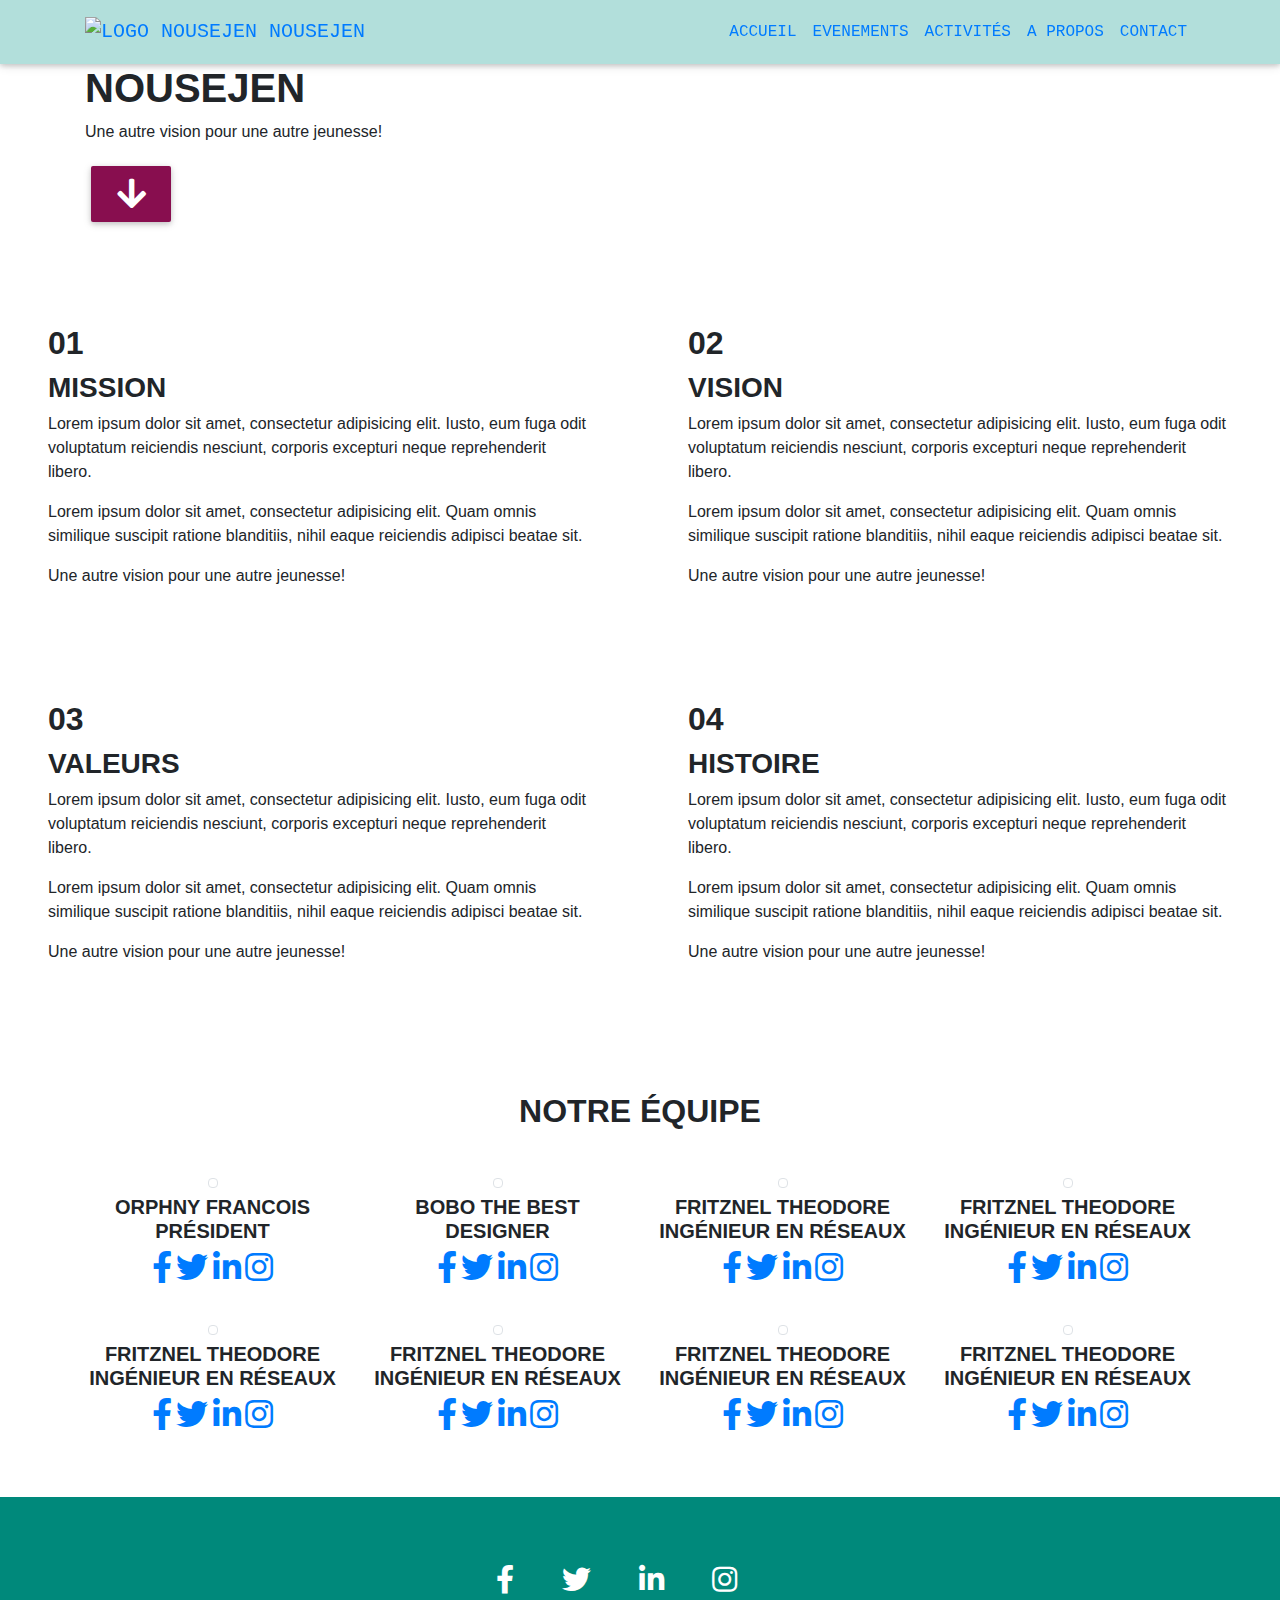
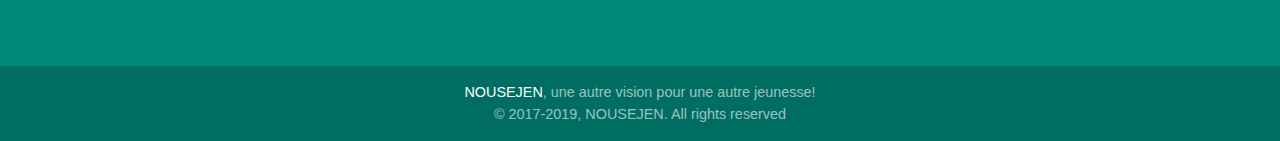
==== a-propos.html @ fae3296e "new" ====
<!DOCTYPE html>
<html lang="fr">

<head>
    <!-- Required meta tags -->
    <meta charset="utf-8">
    <meta name="description" content="">
    <meta name="author" content="Ralph Pierre Rhode EXY">
    <meta name="viewport" content="width=device-width, initial-scale=1, shrink-to-fit=no">

    <title>NOUSEJEN - A propos</title>

    <link rel="shortcut icon" href="" type="image/x-icon">
    <link rel="apple-touch-icon" href="">
    <link href="https://fonts.googleapis.com/css?family=Teko|Yanone+Kaffeesatz&display=swap" rel="stylesheet">
    <link rel="stylesheet" href="https://use.fontawesome.com/releases/v5.8.2/css/all.css" />
    <link rel="stylesheet" href="css/bootstrap.min.css">
    <link rel="stylesheet" href="css/mdb.min.css">
    <link rel="stylesheet" href="css/aos.css">
    <!-- Link to your css file -->
    <link rel="stylesheet" href="css/main.css">

</head>

<body>
    <!-- Start coding here -->

    <!--Navbar-->
    <nav class="navbar navbar-expand-md teal lighten-4 scrolling-navbar fixed-top" id="navbar" data-aos="fade-down" data-aos-duration="1000">
        <div class="container">
            <a class="navbar-brand" href="index.html">
                <img src="images/NOUSEJEN.png" alt="Logo NOUSEJEN" height="50">
                NOUSEJEN
            </a>
            <button class="navbar-toggler miMenu" type="button" data-toggle="collapse" data-target="#navbarResponsive" aria-controls="navbarResponsive" aria-expanded="false" aria-label="Toggle navigation">
                <div class="animated-icon1"><span></span><span></span><span></span></div>
            </button>
            <div class="collapse navbar-collapse" id="navbarResponsive">
                <ul class="navbar-nav ml-auto">
                    <li class="nav-item">
                        <a class="nav-link" href="index.html">Accueil</a>
                    </li>
                    <li class="nav-item">
                        <a class="nav-link" href="#">Evenements</a>
                    </li>
                    <li class="nav-item">
                        <a class="nav-link" href="activites.html">Activités</a>
                    </li>
                    <li class="nav-item active">
                        <a class="nav-link" href="a-propos.html">A propos</a>
                    </li>
                    <li class="nav-item">
                        <a class="nav-link" href="contact.html">Contact<span class="sr-only">(current)</span></a></li>
                </ul>
            </div>
        </div>
    </nav>


    <div class="container-fluid img-entrada customPadding mt-md-2 px-0" data-aos="fade-down" data-aos-duration="2000">
        <div class="titulo-entrada">
            <div class="titulo-contenido">
                <div class="container">
                    <h1 data-aos="fade-up" data-aos-duration="2500">Nousejen</h1>
                    <p data-aos="fade-up" data-aos-duration="2800">Une autre vision pour une autre jeunesse!</p>
                    <a class="btn btn-unique btn-md" href="#aPropos" data-aos="fade-up" data-aos-duration="3000">
                        <i class="fas fa-arrow-down fa-3x"></i>
                    </a>
                </div>
            </div>
        </div>
    </div>


    <div class="container-fluid specialBg pt-5" id="aPropos" data-aos="fade-up" data-aos-duration="1000">
        <div class="row ap">
            <div class="col-md-6 py-5 p-md-5" data-aos="fade-up" data-aos-duration="1000">
                <div class="myBox">
                    <div class="myContent">
                        <h2>01</h2>
                        <h3>Mission</h3>
                        <p>
                            Lorem ipsum dolor sit amet, consectetur adipisicing elit. Iusto, eum fuga odit voluptatum reiciendis nesciunt, corporis excepturi neque reprehenderit libero.
                        </p>
                        <p>
                            Lorem ipsum dolor sit amet, consectetur adipisicing elit. Quam omnis similique suscipit ratione blanditiis, nihil eaque reiciendis adipisci beatae sit.
                        </p>
                        <p class="mySlogan">Une autre vision pour une autre jeunesse!</p>
                    </div>
                </div>
            </div>
            <div class="col-md-6 py-5 p-md-5" data-aos="fade-up" data-aos-duration="2000">
                <div class="myBox">
                    <div class="myContent">
                        <h2>02</h2>
                        <h3>Vision</h3>
                        <p>
                            Lorem ipsum dolor sit amet, consectetur adipisicing elit. Iusto, eum fuga odit voluptatum reiciendis nesciunt, corporis excepturi neque reprehenderit libero.
                        </p>
                        <p>
                            Lorem ipsum dolor sit amet, consectetur adipisicing elit. Quam omnis similique suscipit ratione blanditiis, nihil eaque reiciendis adipisci beatae sit.
                        </p>
                        <p class="mySlogan">Une autre vision pour une autre jeunesse!</p>
                    </div>
                </div>
            </div>
            <div class="col-md-6 py-5 p-md-5" data-aos="fade-up" data-aos-duration="1000">
                <div class="myBox">
                    <div class="myContent">
                        <h2>03</h2>
                        <h3>Valeurs</h3>
                        <p>
                            Lorem ipsum dolor sit amet, consectetur adipisicing elit. Iusto, eum fuga odit voluptatum reiciendis nesciunt, corporis excepturi neque reprehenderit libero.
                        </p>
                        <p>
                            Lorem ipsum dolor sit amet, consectetur adipisicing elit. Quam omnis similique suscipit ratione blanditiis, nihil eaque reiciendis adipisci beatae sit.
                        </p>
                        <p class="mySlogan">Une autre vision pour une autre jeunesse!</p>
                    </div>
                </div>
            </div>
            <div class="col-md-6 py-5 p-md-5" data-aos="fade-up" data-aos-duration="2000">
                <div class="myBox">
                    <div class="myContent">
                        <h2>04</h2>
                        <h3>Histoire</h3>
                        <p>
                            Lorem ipsum dolor sit amet, consectetur adipisicing elit. Iusto, eum fuga odit voluptatum reiciendis nesciunt, corporis excepturi neque reprehenderit libero.
                        </p>
                        <p>
                            Lorem ipsum dolor sit amet, consectetur adipisicing elit. Quam omnis similique suscipit ratione blanditiis, nihil eaque reiciendis adipisci beatae sit.
                        </p>
                        <p class="mySlogan">Une autre vision pour une autre jeunesse!</p>
                    </div>
                </div>
            </div>
        </div>
    </div>

    <div class="container-fluid py-5" data-aos="fade-up" data-aos-duration="1000">
        <div class="container text-center" id="team">
            <h2 class="py-3" data-aos="fade-up" data-aos-duration="1000">Notre équipe</h2>
            <div class="row">
                <div class="col-6 col-md-3 my-3" data-aos="fade-up" data-aos-duration="1500">
                    <div class="myCard hoverable">
                        <div class="frontCard">
                            <img src="images/Kreyolololo/IMG_7874.JPG.jpeg" class="img-fluid img-thumbnail" alt="">
                        </div>
                        <div class="backCard">
                            <div class="details">
                                <h5>Orphny Francois <br><span>Président</span></h5>
                                <div class="reseauxSociaux">
                                    <a href="">
                                        <i class="fab fa-facebook-f fa-2x"> </i>
                                    </a>
                                    <a href="">
                                        <i class="fab fa-twitter fa-2x"> </i>

                                    </a>
                                    <a href="">
                                        <i class="fab fa-linkedin-in fa-2x"> </i>

                                    </a>
                                    <a href="">
                                        <i class="fab fa-instagram fa-2x"> </i>
                                    </a>
                                </div>
                            </div>
                        </div>
                    </div>
                </div>
                <div class="col-6 col-md-3 my-3" data-aos="fade-up" data-aos-duration="1500">
                    <div class="myCard hoverable">
                        <div class="frontCard">
                            <img src="images/Nousejeni/IMG_8180.JPG.jpeg" class="img-fluid img-thumbnail" alt="">
                        </div>
                        <div class="backCard">
                            <div class="details">
                                <h5>Bobo The Best <br><span>Designer</span></h5>
                                <div class="reseauxSociaux">
                                    <a href="">
                                        <i class="fab fa-facebook-f fa-2x"> </i>
                                    </a>
                                    <a href="">
                                        <i class="fab fa-twitter fa-2x"> </i>

                                    </a>
                                    <a href="">
                                        <i class="fab fa-linkedin-in fa-2x"> </i>

                                    </a>
                                    <a href="">
                                        <i class="fab fa-instagram fa-2x"> </i>
                                    </a>
                                </div>
                            </div>
                        </div>
                    </div>
                </div>
                <div class="col-6 col-md-3 my-3" data-aos="fade-up" data-aos-duration="1500">
                    <div class="myCard hoverable">
                        <div class="frontCard">
                            <img src="images/Nousejeni/IMG_8183.JPG.jpeg" class="img-fluid img-thumbnail" alt="">
                        </div>
                        <div class="backCard">
                            <div class="details">
                                <h5>Fritznel Theodore <br><span>Ingénieur en Réseaux</span></h5>
                                <div class="reseauxSociaux">
                                    <a href="">
                                        <i class="fab fa-facebook-f fa-2x"> </i>
                                    </a>
                                    <a href="">
                                        <i class="fab fa-twitter fa-2x"> </i>

                                    </a>
                                    <a href="">
                                        <i class="fab fa-linkedin-in fa-2x"> </i>

                                    </a>
                                    <a href="">
                                        <i class="fab fa-instagram fa-2x"> </i>
                                    </a>
                                </div>
                            </div>
                        </div>
                    </div>
                </div>
                <div class="col-6 col-md-3 my-3" data-aos="fade-up" data-aos-duration="1500">
                    <div class="myCard hoverable">
                        <div class="frontCard">
                            <img src="images/Nousejeni/IMG_8183.JPG.jpeg" class="img-fluid img-thumbnail" alt="">
                        </div>
                        <div class="backCard">
                            <div class="details">
                                <h5>Fritznel Theodore <br><span>Ingénieur en Réseaux</span></h5>
                                <div class="reseauxSociaux">
                                    <a href="">
                                        <i class="fab fa-facebook-f fa-2x"> </i>
                                    </a>
                                    <a href="">
                                        <i class="fab fa-twitter fa-2x"> </i>

                                    </a>
                                    <a href="">
                                        <i class="fab fa-linkedin-in fa-2x"> </i>

                                    </a>
                                    <a href="">
                                        <i class="fab fa-instagram fa-2x"> </i>
                                    </a>
                                </div>
                            </div>
                        </div>
                    </div>
                </div>
                <div class="col-6 col-md-3 my-3" data-aos="fade-up" data-aos-duration="1500">
                    <div class="myCard hoverable">
                        <div class="frontCard">
                            <img src="images/Nousejeni/IMG_8183.JPG.jpeg" class="img-fluid img-thumbnail" alt="">
                        </div>
                        <div class="backCard">
                            <div class="details">
                                <h5>Fritznel Theodore <br><span>Ingénieur en Réseaux</span></h5>
                                <div class="reseauxSociaux">
                                    <a href="">
                                        <i class="fab fa-facebook-f fa-2x"> </i>
                                    </a>
                                    <a href="">
                                        <i class="fab fa-twitter fa-2x"> </i>

                                    </a>
                                    <a href="">
                                        <i class="fab fa-linkedin-in fa-2x"> </i>

                                    </a>
                                    <a href="">
                                        <i class="fab fa-instagram fa-2x"> </i>
                                    </a>
                                </div>
                            </div>
                        </div>
                    </div>
                </div>
                <div class="col-6 col-md-3 my-3" data-aos="fade-up" data-aos-duration="1500">
                    <div class="myCard hoverable">
                        <div class="frontCard">
                            <img src="images/Nousejeni/IMG_8183.JPG.jpeg" class="img-fluid img-thumbnail" alt="">
                        </div>
                        <div class="backCard">
                            <div class="details">
                                <h5>Fritznel Theodore <br><span>Ingénieur en Réseaux</span></h5>
                                <div class="reseauxSociaux">
                                    <a href="">
                                        <i class="fab fa-facebook-f fa-2x"> </i>
                                    </a>
                                    <a href="">
                                        <i class="fab fa-twitter fa-2x"> </i>

                                    </a>
                                    <a href="">
                                        <i class="fab fa-linkedin-in fa-2x"> </i>

                                    </a>
                                    <a href="">
                                        <i class="fab fa-instagram fa-2x"> </i>
                                    </a>
                                </div>
                            </div>
                        </div>
                    </div>
                </div>
                <div class="col-6 col-md-3 my-3" data-aos="fade-up" data-aos-duration="1500">
                    <div class="myCard hoverable">
                        <div class="frontCard">
                            <img src="images/Nousejeni/IMG_8183.JPG.jpeg" class="img-fluid img-thumbnail" alt="">
                        </div>
                        <div class="backCard">
                            <div class="details">
                                <h5>Fritznel Theodore <br><span>Ingénieur en Réseaux</span></h5>
                                <div class="reseauxSociaux">
                                    <a href="">
                                        <i class="fab fa-facebook-f fa-2x"> </i>
                                    </a>
                                    <a href="">
                                        <i class="fab fa-twitter fa-2x"> </i>

                                    </a>
                                    <a href="">
                                        <i class="fab fa-linkedin-in fa-2x"> </i>

                                    </a>
                                    <a href="">
                                        <i class="fab fa-instagram fa-2x"> </i>
                                    </a>
                                </div>
                            </div>
                        </div>
                    </div>
                </div>
                <div class="col-6 col-md-3 my-3" data-aos="fade-up" data-aos-duration="1500">
                    <div class="myCard hoverable">
                        <div class="frontCard">
                            <img src="images/Nousejeni/IMG_8183.JPG.jpeg" class="img-fluid img-thumbnail" alt="">
                        </div>
                        <div class="backCard">
                            <div class="details">
                                <h5>Fritznel Theodore <br><span>Ingénieur en Réseaux</span></h5>
                                <div class="reseauxSociaux">
                                    <a href="">
                                        <i class="fab fa-facebook-f fa-2x"> </i>
                                    </a>
                                    <a href="">
                                        <i class="fab fa-twitter fa-2x"> </i>

                                    </a>
                                    <a href="">
                                        <i class="fab fa-linkedin-in fa-2x"> </i>

                                    </a>
                                    <a href="">
                                        <i class="fab fa-instagram fa-2x"> </i>
                                    </a>
                                </div>
                            </div>
                        </div>
                    </div>
                </div>
            </div>
        </div>
    </div>

    <!-- Footer -->
    <footer class="page-footer font-small teal darken-1" data-aos="fade-up" data-aos-duration="1000">

        <!-- Footer Elements -->
        <div class="container">

            <!-- Grid row-->
            <div class="row">

                <!-- Grid column -->
                <div class="col-md-12 py-5">
                    <div class="mb-5 flex-center">

                        <!-- Facebook -->
                        <a class="fb-ic" target="_blank" href="https://www.facebook.com/Nousejen-1833956213572851/">
                            <i class="fab fa-facebook-f fa-lg mr-md-5 mr-3 fa-2x"> </i>
                        </a>
                        <!-- Twitter -->
                        <a class="tw-ic" href="">
                            <i class="fab fa-twitter fa-lg mr-md-5 mr-3 fa-2x"> </i>
                        </a>
                        <!--Linkedin -->
                        <a class="li-ic" href="">
                            <i class="fab fa-linkedin-in fa-lg mr-md-5 mr-3 fa-2x"> </i>
                        </a>
                        <!--Instagram-->
                        <a class="ins-ic" target="_blank" href="https://instagram.com/nousejen_haiti?igshid=i5o4znb25lpi">
                            <i class="fab fa-instagram fa-lg mr-md-5 mr-3 fa-2x"> </i>
                        </a>
                    </div>
                </div>
                <!-- Grid column -->

            </div>
            <!-- Grid row-->

        </div>
        <!-- Footer Elements -->

        <!-- Copyright -->
        <div class="footer-copyright text-center py-3">
            <span class="text-white"><a href="a-propos.html">NOUSEJEN</a></span>, une autre vision pour une autre jeunesse!
            <br>© 2017-2019, NOUSEJEN. All rights reserved
        </div>
        <!-- Copyright -->

    </footer>
    <!-- Footer -->



    <!-- do not forget download jquery (http://jquery.com/download/)-->
    <script src="js/jquery-3.4.1.min.js"></script>
    <script src="js/popper.min.js"></script>
    <script src="js/bootstrap.min.js"></script>
    <script src="js/mdb.min.js"></script>
    <script src="js/aos.js"></script>
    <script src="js/main.js"></script>
    <script>
        // Animations init
        AOS.init();
    </script>
</body></html>
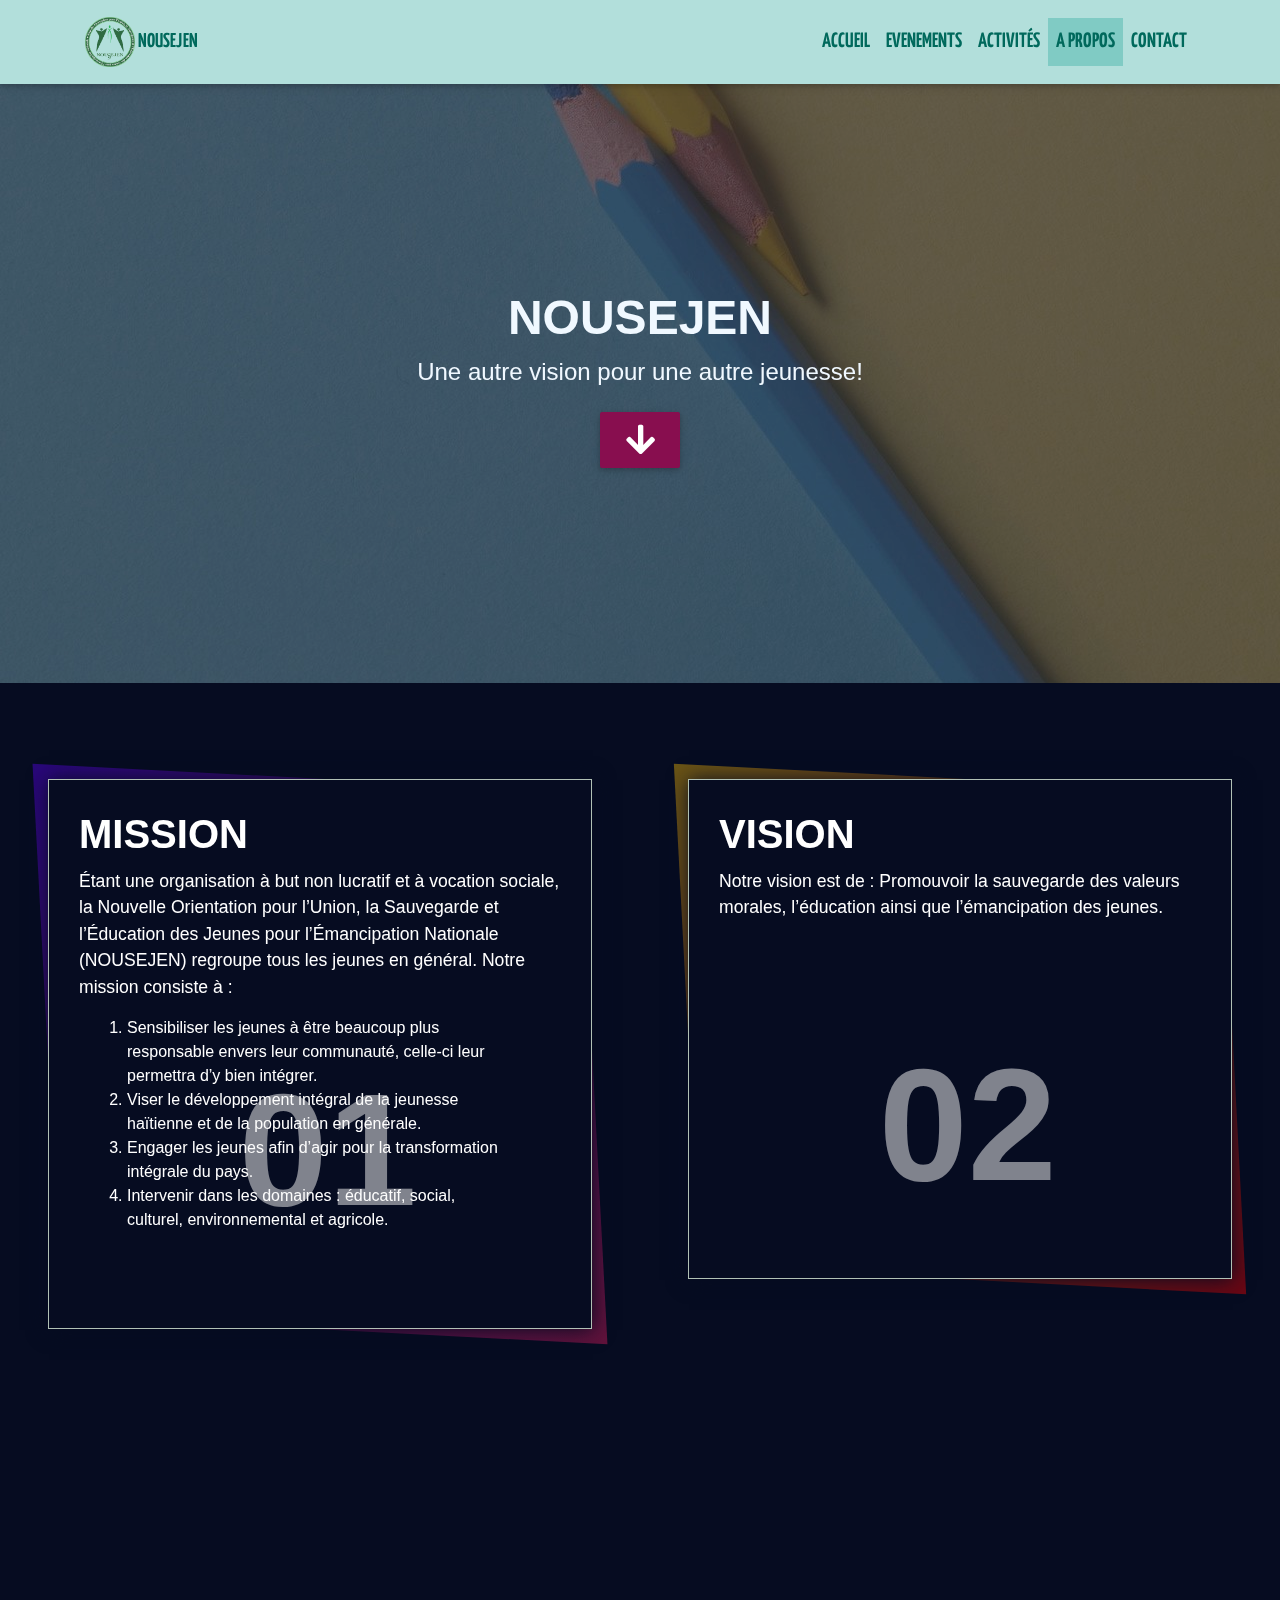
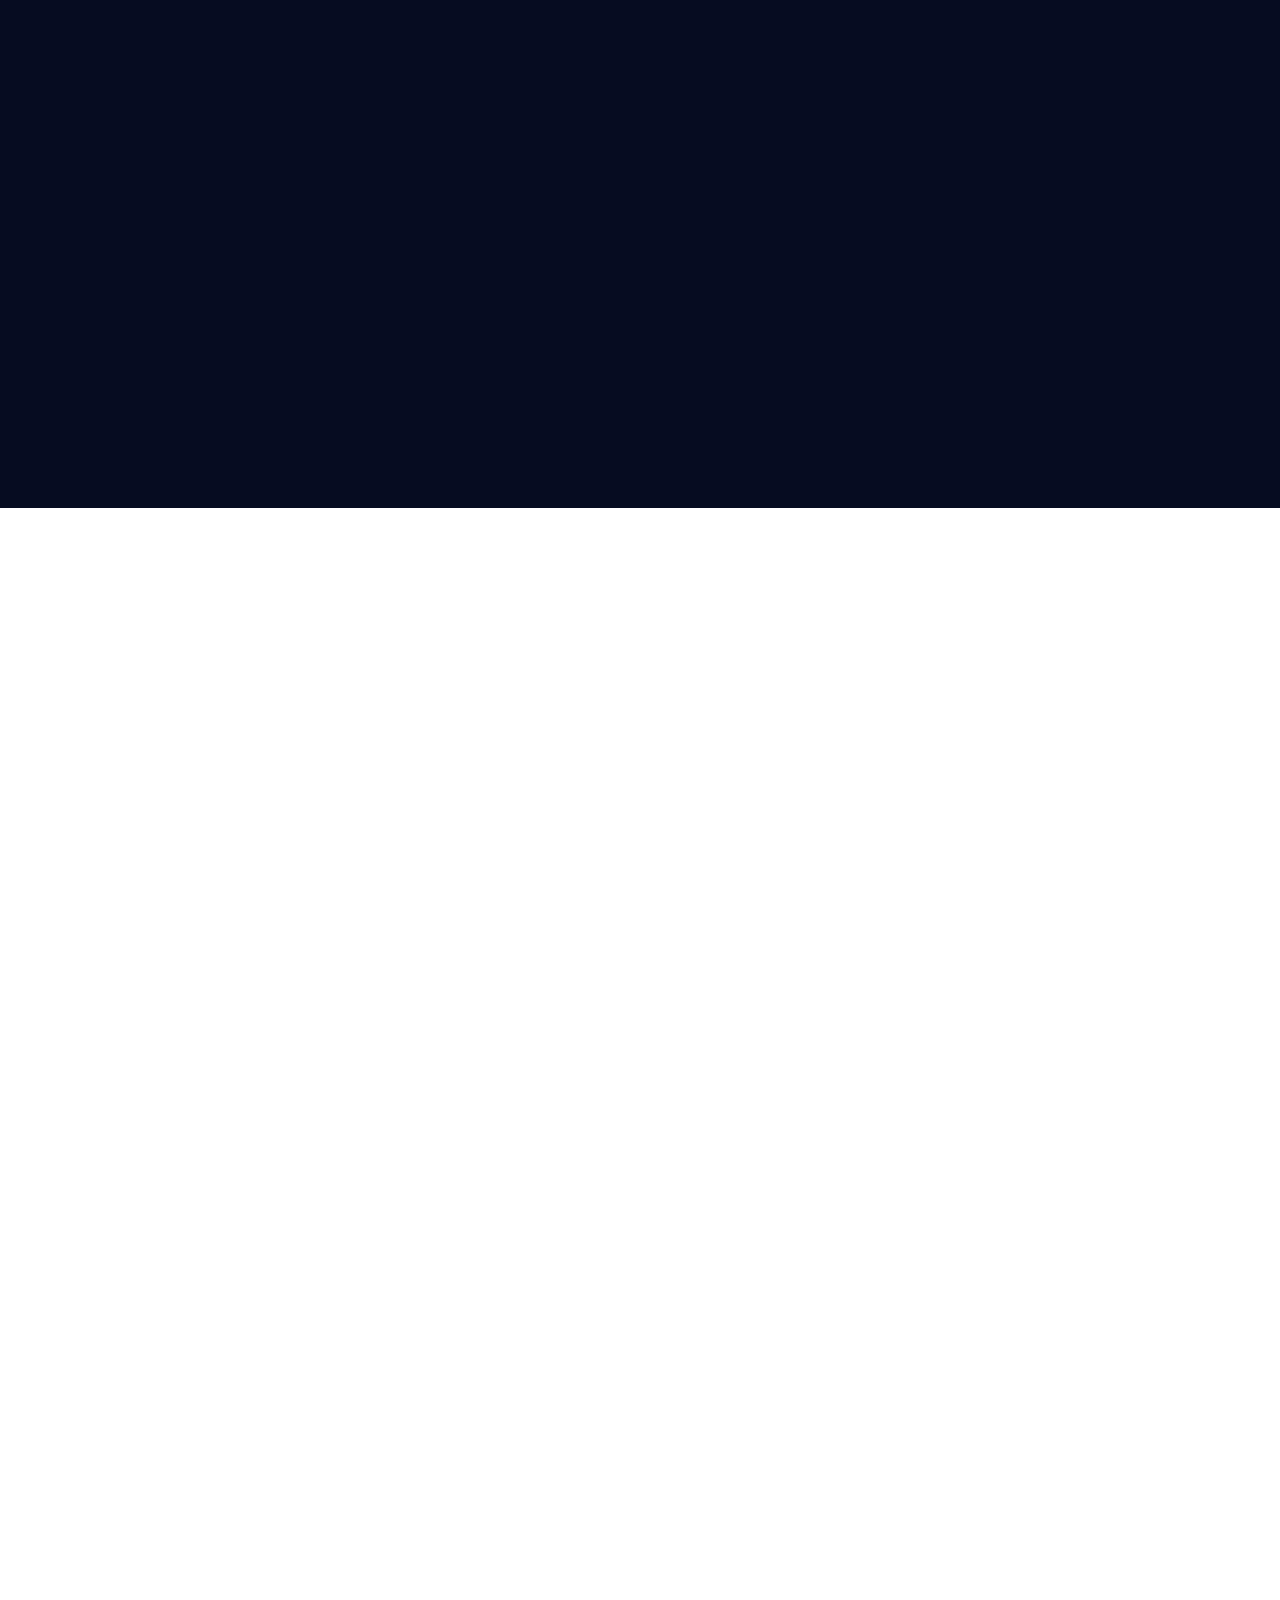
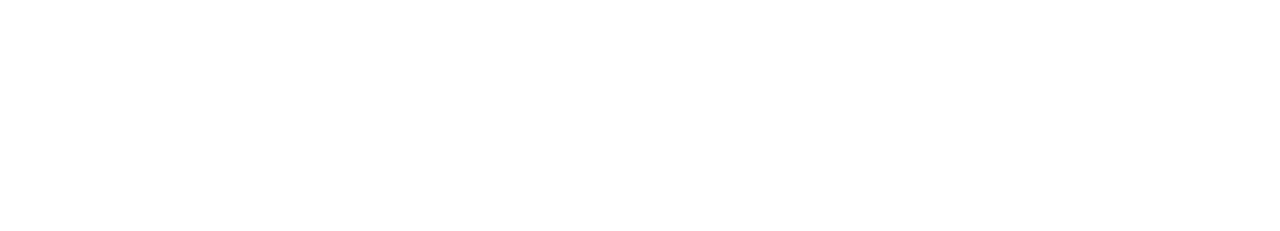
==== commit 649373e9: "files" ====
--- a/a-propos.html
+++ b/a-propos.html
@@ -74,37 +74,38 @@
 
     <div class="container-fluid specialBg pt-5" id="aPropos" data-aos="fade-up" data-aos-duration="1000">
         <div class="row ap">
-            <div class="col-md-6 py-5 p-md-5" data-aos="fade-up" data-aos-duration="1000">
+            <div class="col-md-6 miColumna py-5 p-md-5" data-aos="fade-up" data-aos-duration="1000">
                 <div class="myBox">
                     <div class="myContent">
                         <h2>01</h2>
                         <h3>Mission</h3>
                         <p>
-                            Lorem ipsum dolor sit amet, consectetur adipisicing elit. Iusto, eum fuga odit voluptatum reiciendis nesciunt, corporis excepturi neque reprehenderit libero.
-                        </p>
-                        <p>
-                            Lorem ipsum dolor sit amet, consectetur adipisicing elit. Quam omnis similique suscipit ratione blanditiis, nihil eaque reiciendis adipisci beatae sit.
-                        </p>
+                            Étant une organisation à but non lucratif et à vocation sociale, la Nouvelle Orientation pour l’Union, la Sauvegarde et l’Éducation des Jeunes pour l’Émancipation Nationale (NOUSEJEN) regroupe tous les jeunes en général.
+                            Notre mission consiste à :
+                        </p>
+                        <ol class="text-white px-5">
+                            <li>Sensibiliser les jeunes à être beaucoup plus responsable envers leur communauté, celle-ci leur permettra d’y bien intégrer.</li>
+                            <li>Viser le développement intégral de la jeunesse haïtienne et de la population en générale. </li>
+                            <li>Engager les jeunes afin d’agir pour la transformation intégrale du pays.</li>
+                            <li>Intervenir dans les domaines : éducatif, social, culturel, environnemental et agricole.</li>
+                        </ol>
                         <p class="mySlogan">Une autre vision pour une autre jeunesse!</p>
                     </div>
                 </div>
             </div>
-            <div class="col-md-6 py-5 p-md-5" data-aos="fade-up" data-aos-duration="2000">
+            <div class="col-md-6 miColumna py-5 p-md-5" data-aos="fade-up" data-aos-duration="2000">
                 <div class="myBox">
                     <div class="myContent">
                         <h2>02</h2>
                         <h3>Vision</h3>
                         <p>
-                            Lorem ipsum dolor sit amet, consectetur adipisicing elit. Iusto, eum fuga odit voluptatum reiciendis nesciunt, corporis excepturi neque reprehenderit libero.
-                        </p>
-                        <p>
-                            Lorem ipsum dolor sit amet, consectetur adipisicing elit. Quam omnis similique suscipit ratione blanditiis, nihil eaque reiciendis adipisci beatae sit.
-                        </p>
+                            Notre vision est de : Promouvoir la sauvegarde des valeurs morales, l’éducation ainsi que l’émancipation des jeunes. </p>
+
                         <p class="mySlogan">Une autre vision pour une autre jeunesse!</p>
                     </div>
                 </div>
             </div>
-            <div class="col-md-6 py-5 p-md-5" data-aos="fade-up" data-aos-duration="1000">
+            <div class="col-md-6 miColumna py-5 p-md-5" data-aos="fade-up" data-aos-duration="1000">
                 <div class="myBox">
                     <div class="myContent">
                         <h2>03</h2>
@@ -119,257 +120,368 @@
                     </div>
                 </div>
             </div>
-            <div class="col-md-6 py-5 p-md-5" data-aos="fade-up" data-aos-duration="2000">
+            <div class="col-md-6 miColumna py-5 p-md-5" data-aos="fade-up" data-aos-duration="2000">
                 <div class="myBox">
                     <div class="myContent">
                         <h2>04</h2>
                         <h3>Histoire</h3>
                         <p>
-                            Lorem ipsum dolor sit amet, consectetur adipisicing elit. Iusto, eum fuga odit voluptatum reiciendis nesciunt, corporis excepturi neque reprehenderit libero.
-                        </p>
-                        <p>
-                            Lorem ipsum dolor sit amet, consectetur adipisicing elit. Quam omnis similique suscipit ratione blanditiis, nihil eaque reiciendis adipisci beatae sit.
-                        </p>
+                            En considérant que la constitution haïtienne en vigueur stipule en son article premier, qu’Haïti est une république indivisible, souveraine, indépendante, coopératisme, libre, démocratique et sociale.
+                            Considérant que la vie associative est un élément fondamental de l’État moderne.
+                            Considérant que les jeunes ont un rôle important à jouer dans le développement de la société Haïtienne.
+
+                            <br><br>Nous, « jeunes Carrefourois (es) », préoccupés par la situation de crise de « valorisation des valeurs morales » qui réside au sein de la jeunesse Haïtienne en général, et au sein des jeunes Carrefourois (es) en particulier, sommes réunis à Cote-plage dix-huit (18) le dimanche 27 novembre 2016 vers 3 heures de l’après-midi ; dans l’objectif de créer une organisation devant travailler pour la sauvegarde et l’éducation des jeunes pour l’émancipation nationale. L’organisation a pour dénomination NOUSEJEN.
+                        </p>
+
                         <p class="mySlogan">Une autre vision pour une autre jeunesse!</p>
                     </div>
                 </div>
             </div>
         </div>
     </div>
-
+    <!--
     <div class="container-fluid py-5" data-aos="fade-up" data-aos-duration="1000">
         <div class="container text-center" id="team">
-            <h2 class="py-3" data-aos="fade-up" data-aos-duration="1000">Notre équipe</h2>
-            <div class="row">
-                <div class="col-6 col-md-3 my-3" data-aos="fade-up" data-aos-duration="1500">
-                    <div class="myCard hoverable">
-                        <div class="frontCard">
-                            <img src="images/Kreyolololo/IMG_7874.JPG.jpeg" class="img-fluid img-thumbnail" alt="">
-                        </div>
-                        <div class="backCard">
-                            <div class="details">
-                                <h5>Orphny Francois <br><span>Président</span></h5>
-                                <div class="reseauxSociaux">
-                                    <a href="">
-                                        <i class="fab fa-facebook-f fa-2x"> </i>
-                                    </a>
-                                    <a href="">
-                                        <i class="fab fa-twitter fa-2x"> </i>
-
-                                    </a>
-                                    <a href="">
-                                        <i class="fab fa-linkedin-in fa-2x"> </i>
-
-                                    </a>
-                                    <a href="">
-                                        <i class="fab fa-instagram fa-2x"> </i>
-                                    </a>
-                                </div>
-                            </div>
-                        </div>
-                    </div>
-                </div>
-                <div class="col-6 col-md-3 my-3" data-aos="fade-up" data-aos-duration="1500">
-                    <div class="myCard hoverable">
-                        <div class="frontCard">
-                            <img src="images/Nousejeni/IMG_8180.JPG.jpeg" class="img-fluid img-thumbnail" alt="">
-                        </div>
-                        <div class="backCard">
-                            <div class="details">
-                                <h5>Bobo The Best <br><span>Designer</span></h5>
-                                <div class="reseauxSociaux">
-                                    <a href="">
-                                        <i class="fab fa-facebook-f fa-2x"> </i>
-                                    </a>
-                                    <a href="">
-                                        <i class="fab fa-twitter fa-2x"> </i>
-
-                                    </a>
-                                    <a href="">
-                                        <i class="fab fa-linkedin-in fa-2x"> </i>
-
-                                    </a>
-                                    <a href="">
-                                        <i class="fab fa-instagram fa-2x"> </i>
-                                    </a>
-                                </div>
-                            </div>
-                        </div>
-                    </div>
-                </div>
-                <div class="col-6 col-md-3 my-3" data-aos="fade-up" data-aos-duration="1500">
-                    <div class="myCard hoverable">
-                        <div class="frontCard">
-                            <img src="images/Nousejeni/IMG_8183.JPG.jpeg" class="img-fluid img-thumbnail" alt="">
-                        </div>
-                        <div class="backCard">
-                            <div class="details">
-                                <h5>Fritznel Theodore <br><span>Ingénieur en Réseaux</span></h5>
-                                <div class="reseauxSociaux">
-                                    <a href="">
-                                        <i class="fab fa-facebook-f fa-2x"> </i>
-                                    </a>
-                                    <a href="">
-                                        <i class="fab fa-twitter fa-2x"> </i>
-
-                                    </a>
-                                    <a href="">
-                                        <i class="fab fa-linkedin-in fa-2x"> </i>
-
-                                    </a>
-                                    <a href="">
-                                        <i class="fab fa-instagram fa-2x"> </i>
-                                    </a>
-                                </div>
-                            </div>
-                        </div>
-                    </div>
-                </div>
-                <div class="col-6 col-md-3 my-3" data-aos="fade-up" data-aos-duration="1500">
-                    <div class="myCard hoverable">
-                        <div class="frontCard">
-                            <img src="images/Nousejeni/IMG_8183.JPG.jpeg" class="img-fluid img-thumbnail" alt="">
-                        </div>
-                        <div class="backCard">
-                            <div class="details">
-                                <h5>Fritznel Theodore <br><span>Ingénieur en Réseaux</span></h5>
-                                <div class="reseauxSociaux">
-                                    <a href="">
-                                        <i class="fab fa-facebook-f fa-2x"> </i>
-                                    </a>
-                                    <a href="">
-                                        <i class="fab fa-twitter fa-2x"> </i>
-
-                                    </a>
-                                    <a href="">
-                                        <i class="fab fa-linkedin-in fa-2x"> </i>
-
-                                    </a>
-                                    <a href="">
-                                        <i class="fab fa-instagram fa-2x"> </i>
-                                    </a>
-                                </div>
-                            </div>
-                        </div>
-                    </div>
-                </div>
-                <div class="col-6 col-md-3 my-3" data-aos="fade-up" data-aos-duration="1500">
-                    <div class="myCard hoverable">
-                        <div class="frontCard">
-                            <img src="images/Nousejeni/IMG_8183.JPG.jpeg" class="img-fluid img-thumbnail" alt="">
-                        </div>
-                        <div class="backCard">
-                            <div class="details">
-                                <h5>Fritznel Theodore <br><span>Ingénieur en Réseaux</span></h5>
-                                <div class="reseauxSociaux">
-                                    <a href="">
-                                        <i class="fab fa-facebook-f fa-2x"> </i>
-                                    </a>
-                                    <a href="">
-                                        <i class="fab fa-twitter fa-2x"> </i>
-
-                                    </a>
-                                    <a href="">
-                                        <i class="fab fa-linkedin-in fa-2x"> </i>
-
-                                    </a>
-                                    <a href="">
-                                        <i class="fab fa-instagram fa-2x"> </i>
-                                    </a>
-                                </div>
-                            </div>
-                        </div>
-                    </div>
-                </div>
-                <div class="col-6 col-md-3 my-3" data-aos="fade-up" data-aos-duration="1500">
-                    <div class="myCard hoverable">
-                        <div class="frontCard">
-                            <img src="images/Nousejeni/IMG_8183.JPG.jpeg" class="img-fluid img-thumbnail" alt="">
-                        </div>
-                        <div class="backCard">
-                            <div class="details">
-                                <h5>Fritznel Theodore <br><span>Ingénieur en Réseaux</span></h5>
-                                <div class="reseauxSociaux">
-                                    <a href="">
-                                        <i class="fab fa-facebook-f fa-2x"> </i>
-                                    </a>
-                                    <a href="">
-                                        <i class="fab fa-twitter fa-2x"> </i>
-
-                                    </a>
-                                    <a href="">
-                                        <i class="fab fa-linkedin-in fa-2x"> </i>
-
-                                    </a>
-                                    <a href="">
-                                        <i class="fab fa-instagram fa-2x"> </i>
-                                    </a>
-                                </div>
-                            </div>
-                        </div>
-                    </div>
-                </div>
-                <div class="col-6 col-md-3 my-3" data-aos="fade-up" data-aos-duration="1500">
-                    <div class="myCard hoverable">
-                        <div class="frontCard">
-                            <img src="images/Nousejeni/IMG_8183.JPG.jpeg" class="img-fluid img-thumbnail" alt="">
-                        </div>
-                        <div class="backCard">
-                            <div class="details">
-                                <h5>Fritznel Theodore <br><span>Ingénieur en Réseaux</span></h5>
-                                <div class="reseauxSociaux">
-                                    <a href="">
-                                        <i class="fab fa-facebook-f fa-2x"> </i>
-                                    </a>
-                                    <a href="">
-                                        <i class="fab fa-twitter fa-2x"> </i>
-
-                                    </a>
-                                    <a href="">
-                                        <i class="fab fa-linkedin-in fa-2x"> </i>
-
-                                    </a>
-                                    <a href="">
-                                        <i class="fab fa-instagram fa-2x"> </i>
-                                    </a>
-                                </div>
-                            </div>
-                        </div>
-                    </div>
-                </div>
-                <div class="col-6 col-md-3 my-3" data-aos="fade-up" data-aos-duration="1500">
-                    <div class="myCard hoverable">
-                        <div class="frontCard">
-                            <img src="images/Nousejeni/IMG_8183.JPG.jpeg" class="img-fluid img-thumbnail" alt="">
-                        </div>
-                        <div class="backCard">
-                            <div class="details">
-                                <h5>Fritznel Theodore <br><span>Ingénieur en Réseaux</span></h5>
-                                <div class="reseauxSociaux">
-                                    <a href="">
-                                        <i class="fab fa-facebook-f fa-2x"> </i>
-                                    </a>
-                                    <a href="">
-                                        <i class="fab fa-twitter fa-2x"> </i>
-
-                                    </a>
-                                    <a href="">
-                                        <i class="fab fa-linkedin-in fa-2x"> </i>
-
-                                    </a>
-                                    <a href="">
-                                        <i class="fab fa-instagram fa-2x"> </i>
-                                    </a>
-                                </div>
-                            </div>
-                        </div>
+            <div class="row d-flex justify-content-center align-items-center">
+                <div class="col-6 col-md-3 my-3" data-aos="fade-up" data-aos-duration="1500">
+                    <div class="myCard hoverable">
+                        <div class="frontCard">
+                            <img src="images/team/1.JPG" class="" alt="">
+                                                      <img src="images/team/1.JPG" class="img-fluid img-thumbnail" alt="">
+              </div>
+                        <div class="backCard">
+                            <div class="details">
+                                <h5>Rodrigue PAULIDOR<br><span>Coordonnateur général</span></h5>
+                                <div class="reseauxSociaux">
+                                    <a href="">
+                                        <i class="fab fa-facebook-f fa-2x"> </i>
+                                    </a>
+                                    <a href="">
+                                        <i class="fab fa-twitter fa-2x"> </i>
+
+                                    </a>
+                                    <a href="">
+                                        <i class="fab fa-linkedin-in fa-2x"> </i>
+
+                                    </a>
+                                    <a href="">
+                                        <i class="fab fa-instagram fa-2x"> </i>
+                                    </a>
+                                </div>
+                            </div>
+                        </div>
+                    </div>
+                </div>
+                <div class="col-6 col-md-3 my-3" data-aos="fade-up" data-aos-duration="1500">
+                    <div class="myCard hoverable">
+                        <div class="frontCard">
+                            <img src="images/team/2.JPG" class="" alt="">
+                        </div>
+                        <div class="backCard">
+                            <div class="details">
+                                <h5>Stéphano JEAN-CHARLES<br><span>Coordonnateur adjoint</span></h5>
+                                <div class="reseauxSociaux">
+                                    <a href="">
+                                        <i class="fab fa-facebook-f fa-2x"> </i>
+                                    </a>
+                                    <a href="">
+                                        <i class="fab fa-twitter fa-2x"> </i>
+
+                                    </a>
+                                    <a href="">
+                                        <i class="fab fa-linkedin-in fa-2x"> </i>
+
+                                    </a>
+                                    <a href="">
+                                        <i class="fab fa-instagram fa-2x"> </i>
+                                    </a>
+                                </div>
+                            </div>
+                        </div>
+                    </div>
+                </div>
+                <div class="col-6 col-md-3 my-3" data-aos="fade-up" data-aos-duration="1500">
+                    <div class="myCard hoverable">
+                        <div class="frontCard">
+                            <img src="images/team/3.JPG" class="" alt="">
+                        </div>
+                        <div class="backCard">
+                            <div class="details">
+                                <h5>Paul Evens AUGUSTIN<br><span>Secrétaire général</span></h5>
+                                <div class="reseauxSociaux">
+                                    <a href="">
+                                        <i class="fab fa-facebook-f fa-2x"> </i>
+                                    </a>
+                                    <a href="">
+                                        <i class="fab fa-twitter fa-2x"> </i>
+
+                                    </a>
+                                    <a href="">
+                                        <i class="fab fa-linkedin-in fa-2x"> </i>
+
+                                    </a>
+                                    <a href="">
+                                        <i class="fab fa-instagram fa-2x"> </i>
+                                    </a>
+                                </div>
+                            </div>
+                        </div>
+                    </div>
+                </div>
+                <div class="col-6 col-md-3 my-3" data-aos="fade-up" data-aos-duration="1500">
+                    <div class="myCard hoverable">
+                        <div class="frontCard">
+                            <img src="images/team/4.JPG" class="" alt="">
+                        </div>
+                        <div class="backCard">
+                            <div class="details">
+                                <h5>David ANDRE<br><span>Trésorier</span></h5>
+                                <div class="reseauxSociaux">
+                                    <a href="">
+                                        <i class="fab fa-facebook-f fa-2x"> </i>
+                                    </a>
+                                    <a href="">
+                                        <i class="fab fa-twitter fa-2x"> </i>
+
+                                    </a>
+                                    <a href="">
+                                        <i class="fab fa-linkedin-in fa-2x"> </i>
+
+                                    </a>
+                                    <a href="">
+                                        <i class="fab fa-instagram fa-2x"> </i>
+                                    </a>
+                                </div>
+                            </div>
+                        </div>
+                    </div>
+                </div>
+                <div class="col-6 col-md-3 my-3" data-aos="fade-up" data-aos-duration="1500">
+                    <div class="myCard hoverable">
+                        <div class="frontCard">
+                            <img src="images/team/5.JPG" class="" alt="">
+                        </div>
+                        <div class="backCard">
+                            <div class="details">
+                                <h5>Juvens CADET<br><span>Trésorier</span></h5>
+                                <div class="reseauxSociaux">
+                                    <a href="">
+                                        <i class="fab fa-facebook-f fa-2x"> </i>
+                                    </a>
+                                    <a href="">
+                                        <i class="fab fa-twitter fa-2x"> </i>
+
+                                    </a>
+                                    <a href="">
+                                        <i class="fab fa-linkedin-in fa-2x"> </i>
+
+                                    </a>
+                                    <a href="">
+                                        <i class="fab fa-instagram fa-2x"> </i>
+                                    </a>
+                                </div>
+                            </div>
+                        </div>
+                    </div>
+                </div>
+                <div class="col-6 col-md-3 my-3" data-aos="fade-up" data-aos-duration="1500">
+                    <div class="myCard hoverable">
+                        <div class="frontCard">
+                            <img src="images/team/6.JPG" class="" alt="">
+                        </div>
+                        <div class="backCard">
+                            <div class="details">
+                                <h5>Stevenson DOMINIQUE<br><span>Responsable Logistiques</span></h5>
+                                <div class="reseauxSociaux">
+                                    <a href="">
+                                        <i class="fab fa-facebook-f fa-2x"> </i>
+                                    </a>
+                                    <a href="">
+                                        <i class="fab fa-twitter fa-2x"> </i>
+
+                                    </a>
+                                    <a href="">
+                                        <i class="fab fa-linkedin-in fa-2x"> </i>
+
+                                    </a>
+                                    <a href="">
+                                        <i class="fab fa-instagram fa-2x"> </i>
+                                    </a>
+                                </div>
+                            </div>
+                        </div>
+                    </div>
+                </div>
+                <div class="col-6 col-md-3 my-3" data-aos="fade-up" data-aos-duration="1500">
+                    <div class="myCard hoverable">
+                        <div class="frontCard">
+                            <img src="images/team/7.JPG" class="" alt="">
+                        </div>
+                        <div class="backCard">
+                            <div class="details">
+                                <h5>Jessica Gaëlle FELIX <br><span>Responsable des Relations Publiques</span></h5>
+                                <div class="reseauxSociaux">
+                                    <a href="">
+                                        <i class="fab fa-facebook-f fa-2x"> </i>
+                                    </a>
+                                    <a href="">
+                                        <i class="fab fa-twitter fa-2x"> </i>
+
+                                    </a>
+                                    <a href="">
+                                        <i class="fab fa-linkedin-in fa-2x"> </i>
+
+                                    </a>
+                                    <a href="">
+                                        <i class="fab fa-instagram fa-2x"> </i>
+                                    </a>
+                                </div>
+                            </div>
+                        </div>
+                    </div>
+                </div>
+                <div class="col-6 col-md-3 my-3" data-aos="fade-up" data-aos-duration="1500">
+                    <div class="myCard hoverable">
+                        <div class="frontCard">
+                            <img src="images/team/8.JPG" class="" alt="">
+                        </div>
+                        <div class="backCard">
+                            <div class="details">
+                                <h5>Syndie Edwidge Francesca ALCE<br><span>Responsable des Relations Publiques</span></h5>
+                                <div class="reseauxSociaux">
+                                    <a href="">
+                                        <i class="fab fa-facebook-f fa-2x"> </i>
+                                    </a>
+                                    <a href="">
+                                        <i class="fab fa-twitter fa-2x"> </i>
+
+                                    </a>
+                                    <a href="">
+                                        <i class="fab fa-linkedin-in fa-2x"> </i>
+
+                                    </a>
+                                    <a href="">
+                                        <i class="fab fa-instagram fa-2x"> </i>
+                                    </a>
+                                </div>
+                            </div>
+                        </div>
+                    </div>
+                </div>
+            </div>
+        </div>
+    </div>-->
+    <div class="container py-5" data-aos="fade-up" data-aos-duration="1000" id="ourTeam">
+        <h2 class="py-3" data-aos="fade-up" data-aos-duration="1000">Notre équipe</h2>
+        <div class="row">
+            <!--
+        <div class="col-md-3 col-6">
+            <img src="images/team/1.JPG" class="img-fluid" alt="">
+        </div>-->
+            <div class="col-md-3 col-6 mb-4" data-aos="fade-up" data-aos-duration="1500">
+                <div class="view zoom overlay hoverable">
+                    <img class="img-fluid img-thumbnail" src="images/team/1.JPG" alt="image">
+                    <div class="mask pattern-6  bgGradient">
+                        <h4 class="pt-md-2">Rodrigue PAULIDOR</h4>
+                        <p>Coordonateur général</p>
+                        <p class="border">
+                            <em>Étudiant en Médecine à la Faculté de Médecine et de Pharmacie de l’UEH
+                            </em>
+                        </p>
+                    </div>
+                </div>
+            </div>
+            <div class="col-md-3 col-6 mb-4" data-aos="fade-up" data-aos-duration="1500" data-aos-delay="100">
+                <div class="view zoom overlay">
+                    <img class="img-fluid img-thumbnail" src="images/team/2.JPG" alt="image">
+                    <div class="mask pattern-6  bgGradient">
+                        <h4 class="pt-md-2">Stéphano JEAN-CHARLES</h4>
+                        <p>Coordonateur adjoint</p>
+                        <p class="border">
+                            <em>Diplômé des écoles d’Auxiliaire Infirmier Polyvalent par l’accord tripartite Brésil-Cuba-Haïti / Étudiant en psychologie et en philosophie à la Faculté d’Ethnologie et de l’École Normale Supérieur de l’UEH respectivement</em>
+                        </p>
+                    </div>
+                </div>
+            </div>
+            <div class="col-md-3 col-6 mb-4" data-aos="fade-up" data-aos-duration="1500" data-aos-delay="300">
+                <div class="view zoom overlay">
+                    <img class="img-fluid img-thumbnail" src="images/team/3.JPG" alt="image">
+                    <div class="mask pattern-6  bgGradient">
+                        <h4 class="pt-md-2">Paul Evens AUGUSTIN</h4>
+                        <p>Secrétaire général</p>
+                        <p class="border">
+                            <em>Étudiant de la Faculté des Sciences Humaines de l’UEH / Étudiant en sciences économiques à l’Institut des Hautes Études Commerciales et Économiques</em>
+                        </p>
+                    </div>
+                </div>
+            </div>
+            <div class="col-md-3 col-6 mb-4" data-aos="fade-up" data-aos-duration="1500" data-aos-delay="500">
+                <div class="view zoom overlay">
+                    <img class="img-fluid img-thumbnail" src="images/team/4.JPG" alt="image">
+                    <div class="mask pattern-6  bgGradient">
+                        <h4 class="pt-md-2">David ANDRE</h4>
+                        <p>Trésorier</p>
+                        <p class="border">
+                            <em>Diplômé en sciences comptables à l’Université de Port-au-Prince</em>
+                        </p>
+                    </div>
+                </div>
+            </div>
+            <div class="col-md-3 col-6 mb-4" data-aos="fade-up" data-aos-duration="1500" data-aos-delay="700">
+                <div class="view zoom overlay">
+                    <img class="img-fluid img-thumbnail" src="images/team/5.JPG" alt="image">
+                    <div class="mask pattern-6  bgGradient">
+                        <h4 class="pt-md-2">Juvens CADET </h4>
+                        <p>Trésorier</p>
+                        <p class="border">
+                            <em>Étudiant en sciences comptables à l’Université de Port-au-Prince</em>
+                        </p>
+                    </div>
+                </div>
+            </div>
+            <div class="col-md-3 col-6 mb-4" data-aos="fade-up" data-aos-duration="1500"  data-aos-delay="900">
+                <div class="view zoom overlay">
+                    <img class="img-fluid img-thumbnail" src="images/team/6.JPG" alt="image">
+                    <div class="mask pattern-6  bgGradient">
+                        <h4 pt-md-2>Stevenson DOMINIQUE </h4>
+                        <p>Responsable logistiques</p>
+                        <p class="border">
+                            <em> Étudiant en science de l’éducation à l’Université Lumière.</em>
+                        </p>
+                    </div>
+                </div>
+            </div>
+            <div class="col-md-3 col-6 mb-4" data-aos="fade-up" data-aos-duration="1500"  data-aos-delay="1100">
+                <div class="view zoom overlay">
+                    <img class="img-fluid img-thumbnail" src="images/team/7.JPG" alt="image">
+                    <div class="mask pattern-6 bgGradient">
+                        <h4 class="pt-md-2">Jessica Gaëlle FELIX </h4>
+                        <p>Responsable des relations publiques</p>
+                        <p class="border">
+                            <em>Diplômé secrétariat Bilingue à l’École d’informatique de commerce, et de recherche scientifique, Skynet center</em>
+                        </p>
+                    </div>
+                </div>
+            </div>
+            <div class="col-md-3 col-6 mb-4" data-aos="fade-up" data-aos-duration="1500"  data-aos-delay="1300">
+                <div class="view zoom overlay">
+                    <img class="img-fluid img-thumbnail" src="images/team/8.JPG" alt="image">
+                    <div class="mask pattern-6 bgGradient">
+                        <h4 class="pt-md-2">Syndie Edwidge Francesca ALCE </h4>
+                        <p>Responsable des relations publiques</p>
+                        <p class="border">
+                            <em>Étudiante en Sciences Juridiques à l’Université de la Fondation Aristide</em>
+                        </p>
                     </div>
                 </div>
             </div>
         </div>
     </div>
 
-    <!-- Footer -->
+
+
+
+     <!-- Footer -->
     <footer class="page-footer font-small teal darken-1" data-aos="fade-up" data-aos-duration="1000">
 
         <!-- Footer Elements -->
@@ -430,5 +542,8 @@
     <script>
         // Animations init
         AOS.init();
+
     </script>
-</body></html>
+</body>
+
+</html>
--- a/css/main.css
+++ b/css/main.css
@@ -1,20 +1,14 @@
+@import url('https://fonts.googleapis.com/css?family=Barriecito&display=swap');
+
 * {
     margin: 0;
     padding: 0;
-}
-
-/*
-#entete {
-    background: url('../images/encabezado.png') center center;
-    background-size: cover;
-    height: 50px;
-}
-
-#navbar {
-    top: 50px;
-
-}
-*/
+    box-sizing: border-box;
+}
+
+html {
+    scroll-behavior: smooth;
+}
 
 h1,
 h2,
@@ -30,13 +24,109 @@
     font-weight: bold;
 }
 
+a {
+    color: #00695c;
+    font-weight: bold;
+}
+
+a:hover {
+    color: #004d40;
+}
+
 nav {
     text-transform: uppercase;
-    font-family: monospace;
-}
+    font-family: 'Yanone Kaffeesatz', sans-serif;
+}
+
+nav a {
+    color: #00695c;
+    /*font-weight: normal;*/
+}
+
+nav ul li a {
+    font-size: 1.3rem;
+}
+
+.nav-item.active,
+.nav-item:hover {
+    background-color: #80cbc4;
+}
+
+
+.animated-icon1 {
+    width: 30px;
+    height: 20px;
+    position: relative;
+    margin: 0px;
+    -webkit-transform: rotate(0deg);
+    -moz-transform: rotate(0deg);
+    -o-transform: rotate(0deg);
+    transform: rotate(0deg);
+    -webkit-transition: .5s ease-in-out;
+    -moz-transition: .5s ease-in-out;
+    -o-transition: .5s ease-in-out;
+    transition: .5s ease-in-out;
+    cursor: pointer;
+}
+
+.animated-icon1 span {
+    display: block;
+    position: absolute;
+    height: 3px;
+    width: 100%;
+    border-radius: 9px;
+    opacity: 1;
+    left: 0;
+    -webkit-transform: rotate(0deg);
+    -moz-transform: rotate(0deg);
+    -o-transform: rotate(0deg);
+    transform: rotate(0deg);
+    -webkit-transition: .25s ease-in-out;
+    -moz-transition: .25s ease-in-out;
+    -o-transition: .25s ease-in-out;
+    transition: .25s ease-in-out;
+}
+
+.animated-icon1 span {
+    background: #00695c;
+}
+
+.animated-icon1 span:nth-child(1) {
+    top: 0px;
+}
+
+.animated-icon1 span:nth-child(2) {
+    top: 10px;
+}
+
+.animated-icon1 span:nth-child(3) {
+    top: 20px;
+}
+
+.animated-icon1.open span:nth-child(1) {
+    top: 11px;
+    -webkit-transform: rotate(135deg);
+    -moz-transform: rotate(135deg);
+    -o-transform: rotate(135deg);
+    transform: rotate(135deg);
+}
+
+.animated-icon1.open span:nth-child(2) {
+    opacity: 0;
+    left: -30px;
+}
+
+.animated-icon1.open span:nth-child(3) {
+    top: 11px;
+    -webkit-transform: rotate(-135deg);
+    -moz-transform: rotate(-135deg);
+    -o-transform: rotate(-135deg);
+    transform: rotate(-135deg);
+}
+
 
 .customPadding {
-    padding-top: 3.5rem;
+    padding-top: 4.5rem;
 }
 
 footer a i.fab:hover {
@@ -50,6 +140,40 @@
 
 
 /*Accueil*/
+.img-inicio {
+    height: 85vh;
+    background: url('../images/1.jpeg') center no-repeat;
+    background-attachment: fixed;
+    background-size: cover;
+}
+
+.titulo-inicio {
+    text-align: center;
+    display: flex;
+    justify-content: center;
+    align-items: center;
+    height: 100%;
+    /*    background: rgba(0, 0, 0, .3);*/
+}
+
+.inicio-contenido {
+    z-index: 4;
+    color: aliceblue;
+}
+
+.inicio-contenido h1 {
+    font-size: 3rem;
+    background: black;
+    display: inline-block;
+    padding: 2px 5px;
+}
+
+.inicio-contenido p {
+    font-size: 1.5rem;
+    background: black;
+    padding: 2px;
+}
+
 #ima1 {
     background: url('../images/blooming-blur-close-up-459059.jpg') center center;
     background-size: cover;
@@ -70,8 +194,19 @@
     height: auto;
 }
 
-#sidebar {
-    position: fixed;
+#sidebar h4 {
+    font-family: 'Yanone Kaffeesatz', sans-serif;
+    font-weight: bold;
+    text-transform: uppercase;
+    color: #004d40;
+}
+
+#sidebar a:hover {
+    transition: .9s ease-in-out;
+    box-shadow: 10px 10px 10px #80cbc4;
+    padding: 10px 0;
+    border-radius: 100px;
+
 }
 
 #carousel h2 {
@@ -80,31 +215,91 @@
 }
 
 #carousel .carousel-inner {
-    height: 60vh;
-}
-
-#environnement {
-    background: url('../images/art-background-blank-1020317.jpg') no-repeat;
+    min-height: 60vh;
+}
+
+#actu1 {
+    background: url('../images/art-background-blank-1020317.jpg') center no-repeat;
     background-size: cover;
     background-attachment: fixed;
     color: #fff;
-    height: 100%;
-}
-
-#sport {
-    background: url('../images/active-activity-athletes-1667583.jpg') no-repeat;
+    min-height: 60vh;
+}
+
+#actu1 h1 {
+    animation: animate .5s linear infinite;
+    font-size: 5rem;
+    margin-bottom: 3rem;
+}
+
+#actu1 h2 {
+    border-top: 5px solid #fff;
+    padding-top: 3rem;
+}
+
+#actu1 img{
+    animation: animate2 .2s linear infinite;
+}
+
+@keyframes animate {
+
+    0%,
+    100% {
+        text-shadow: -2.5px -2.5px 0 #0ff, 2.5px 2.5px 0 #0ff;
+    }
+
+    85% {
+        text-shadow: 2.5px 2.5px 0 #f00, -2.5px -2.5px 0 #f0c;
+    }
+
+}
+@keyframes animate2 {
+
+    0%
+    {
+        box-shadow: -5px -5px 0 #fc3, 5px 5px 0 #fc3;
+    }
+
+    100% {
+        box-shadow: 5px 5px 0 #f00, -5px -5px 0 #f0c;
+    }
+
+}
+
+#actu2 {
+    background: url('../images/actuu.jpg') center no-repeat;
     background-size: cover;
     background-attachment: fixed;
     color: #fff;
-    height: 100%;
-}
-
-#education {
-    background: url('../images/art-art-materials-background-1762851.jpg') center center no-repeat;
+    min-height: 60vh;
+}
+#actu2 h1 {
+    animation: animate3 .9s linear infinite;
+    font-size: 4rem;
+    margin-bottom: 3rem;
+}
+#actu2 p{
+    background: rgba(0,0,0,.7);
+    padding: 10px;
+}
+@keyframes animate3 {
+
+    0%,
+    100% {
+        text-shadow: -2.5px -2.5px 0 #fff, 2.5px 2.5px 0 #fff;
+    }
+
+    85% {
+        text-shadow: 2.5px 2.5px 0 #fff, -2.5px -2.5px 0 #fff;
+    }
+
+}
+#actu3 {
+    background: url('../images/art-art-materials-background-1762851.jpg') center no-repeat;
     background-size: cover;
     background-attachment: fixed;
     color: #fff;
-    height: 100%;
+    min-height: 60vh;
 }
 
 
@@ -121,7 +316,7 @@
 
 #accordionExample275 .list-group button:hover,
 #accordionExample275 .list-group button:active {
-    background: #007bff;
+    background: #b2dfdb;
     color: #fff;
 }
 
@@ -132,6 +327,8 @@
 #accordionExample275 h4 {
     font-weight: bold;
     text-transform: uppercase;
+    font-family: 'Yanone Kaffeesatz', sans-serif;
+    color: #004d40;
 }
 
 .card-columns img {
@@ -143,7 +340,7 @@
 }
 
 .card-columns img:hover {
-    opacity: .5;
+    opacity: .6;
     transform: scale(.91);
 }
 
@@ -170,6 +367,11 @@
     top: -90px;
 }
 
+.contact h3,
+#messageForm h2 {
+    color: #004d40;
+}
+
 .contact .card {
     height: 400px;
 }
@@ -179,9 +381,243 @@
     transition: .4s ease-in-out;
 }
 
+#messageForm .md-form input:focus:not([readonly]),
+#messageForm .md-form textarea.md-textarea:focus:not([readonly]) {
+    -webkit-box-shadow: 0 1px 0 0 #b2dfdb;
+    box-shadow: 0 1px 0 0 #b2dfdb;
+    border-bottom: 1px solid #b2dfdb;
+}
+
+#messageForm .md-form input:focus:not([readonly]) + label,
+#messageForm .md-form textarea ~ label.active,
+#messageForm .md-form textarea.md-textarea:focus:not([readonly]) + label {
+    color: #004d40;
+}
+
+
+/*A propos*/
+.img-entrada {
+    height: 75vh;
+    background: url('../images/art-art-materials-background-1762851.jpg') center no-repeat;
+    background-attachment: fixed;
+    background-size: cover;
+}
+
+.titulo-entrada {
+    text-align: center;
+    display: flex;
+    justify-content: center;
+    align-items: center;
+    height: 100%;
+    background: rgba(0, 0, 0, .3);
+}
+
+.titulo-contenido {
+    z-index: 4;
+    color: aliceblue;
+}
+
+.titulo-contenido h1 {
+    font-size: 3rem;
+}
+
+.titulo-contenido p {
+    font-size: 1.5rem;
+}
+
+.specialBg {
+    background: #060c21;
+}
+
+#aPropos {}
+
+.ap {
+    position: relative;
+    z-index: 1;
+}
+
+.myBox {
+    position: relative;
+    min-height: 500px;
+    background: #060c21;
+    display: flex;
+    justify-content: center;
+    /*    align-items: center;*/
+    border: 1px solid #cdcd;
+    box-shadow: 1px 1px 20px #060c21;
+    transition: .9s ease-in-out;
+}
+
+.myBox::before {
+    content: '';
+    position: absolute;
+    top: -2px;
+    left: -2px;
+    right: -2px;
+    bottom: -2px;
+    background: #fff;
+    opacity: .4;
+    transition: .7s ease-in-out;
+    transform: skew(3deg, 3deg);
+    z-index: -1;
+}
+
+.myBox:hover::before,
+.myBox:hover {
+    opacity: 1;
+}
+
+.ap .col-md-6:nth-child(1) .myBox::before {
+    background: linear-gradient(315deg, #e91e63, #5d02ff);
+}
+
+.ap .col-md-6:nth-child(2) .myBox::before {
+    background: linear-gradient(315deg, #ff0000, #ffc107);
+}
+
+.ap .col-md-6:nth-child(3) .myBox::before {
+    background: linear-gradient(315deg, #ff0057, #e64a19);
+}
+
+.ap .col-md-6:nth-child(4) .myBox::before {
+    background: linear-gradient(315deg, #89ff00, #00bcd4);
+}
+
+.myContent {
+    position: relative;
+    padding: 30px;
+}
+
+.myContent h2 {
+    position: absolute;
+    top: 50%;
+    left: 35%;
+    margin: 0;
+    font-size: 10rem;
+    color: rgba(250, 250, 250, .5);
+    transition: .5s;
+}
+
+.myBox:hover .myContent h2 {
+    top: 10%;
+}
+
+.myBox .myContent h3 {
+    margin: 0 0 10px;
+    padding: 0;
+    font-weight: bold;
+    color: #fff;
+    font-size: 2.5rem;
+    transition: .9s;
+}
+
+.myBox:hover .myContent h3 {
+    animation: borderAnimation 5s infinite;
+}
+
+.myBox:hover .myContent h3 {
+    color: #fc3;
+}
+
+.myBox .myContent p {
+    color: #fff;
+    font-size: 1.1rem;
+}
+
+.myBox .myContent .mySlogan {
+    position: relative;
+    margin: 20px 0 0;
+    padding: 10px 0;
+    color: #fc3;
+    font-family: 'Barriecito', cursive;
+    text-align: right;
+    transform: translateX(-100px);
+    opacity: .5;
+    transition: .5s;
+    visibility: hidden;
+}
+
+.myBox:hover .myContent .mySlogan {
+    transform: translateX(0);
+    opacity: 1;
+    visibility: visible;
+}
+
+.myBox .myContent .mySlogan:hover {
+    color: #fc3;
+}
+
+#ourTeam h2 {
+    color: #00695c;
+    text-align: center;
+}
+
+#ourTeam .view {
+    height: 100%;
+}
+
+#ourTeam h4 {
+    color: #00695c;
+    font-family: 'Josefin Sans', sans-serif;
+    font-size: 1rem;
+    text-align: center;
+    font-weight: 700;
+    padding: 0 10px;
+}
+
+#ourTeam .mask {
+    margin: auto 0;
+}
+
+#ourTeam p {
+    color: #fff;
+    font-weight: lighter;
+    font-size: .9rem;
+    text-align: center;
+}
+
+#ourTeam .img-thumbnail {
+    padding: .25rem;
+    background-color: #b2dfdb !important;
+    border: 1px solid #dee2e6;
+    border-radius: .25rem;
+}
+
+#ourTeam .bgGradient {
+    background: rgb(178, 223, 219);
+    background: linear-gradient(180deg, rgba(178, 223, 219, 0.9) 0%, rgba(137, 193, 185, 0.8) 30%, rgba(77, 148, 135, 0.8) 80%, rgba(0, 105, 86, 0.9) 100%);
+}
+
+
+
+
+
 
 /*Media queries*/
+@media (max-width: 1024px) {
+    .col-md-6.miColumna {
+        flex: 0 0 100%;
+        max-width: 100%;
+    }
+
+    .myBox {
+        position: relative;
+        min-height: auto;
+        background: #060c21;
+        display: flex;
+        justify-content: center;
+        /*    align-items: center;*/
+        border: 1px solid #cdcd;
+        box-shadow: 1px 1px 20px #060c21;
+        transition: .9s ease-in-out;
+    }
+}
+
 @media (max-width: 768px) {
+    .img-inicio {
+        min-height: 100vh;
+    }
+
     #carousel h2 {
         text-shadow: 2px 2px #000;
         font-size: 1.5rem;
@@ -189,7 +625,53 @@
     }
 
     #carousel .carousel-inner {
-        height: 100vh;
+        min-height: 60vh;
         text-align: center;
     }
-}
+
+    #actu1,
+    #actu2,
+    #actu3 {
+        min-height: 60vh;
+    }
+
+    .myContent h2 {
+        position: absolute;
+        top: -5%;
+        left: 50%;
+        margin: 0;
+        font-size: 8rem;
+        color: rgba(250, 250, 250, .5);
+        transition: .5s;
+    }
+
+    .myBox {
+        position: relative;
+        min-height: 500px;
+        width: 95%;
+        background: #060c21;
+        display: flex;
+        justify-content: center;
+        align-items: center;
+        border: 1px solid #cdcd;
+        box-shadow: 1px 1px 20px #060c21;
+        transition: .9s ease-in-out;
+    }
+
+    .myBox:hover .myContent h2 {
+        top: -10%;
+    }
+
+    #ourTeam h4 {
+        margin-top: 25%;
+        font-size: 10px;
+        padding: 0 1px;
+    }
+
+    #ourTeam p {
+        font-size: 8px;
+    }
+}
+
+
+}
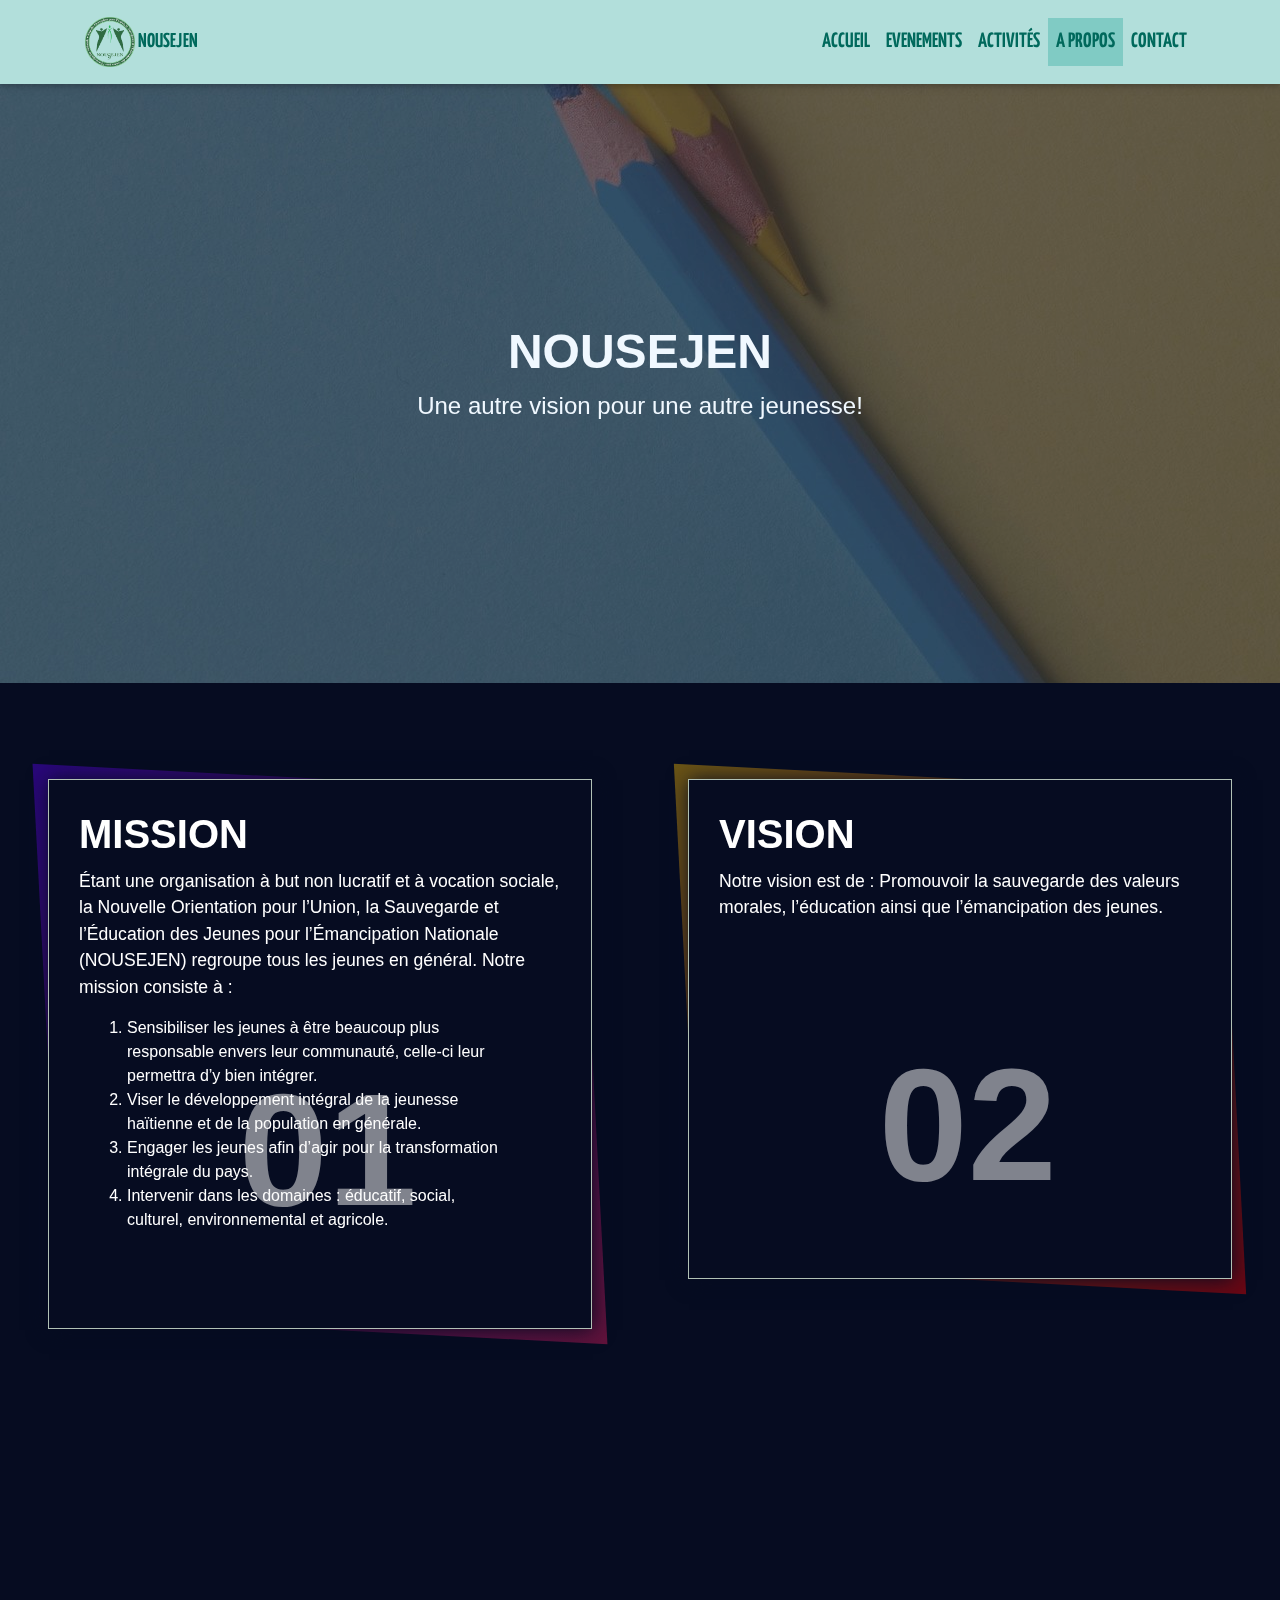
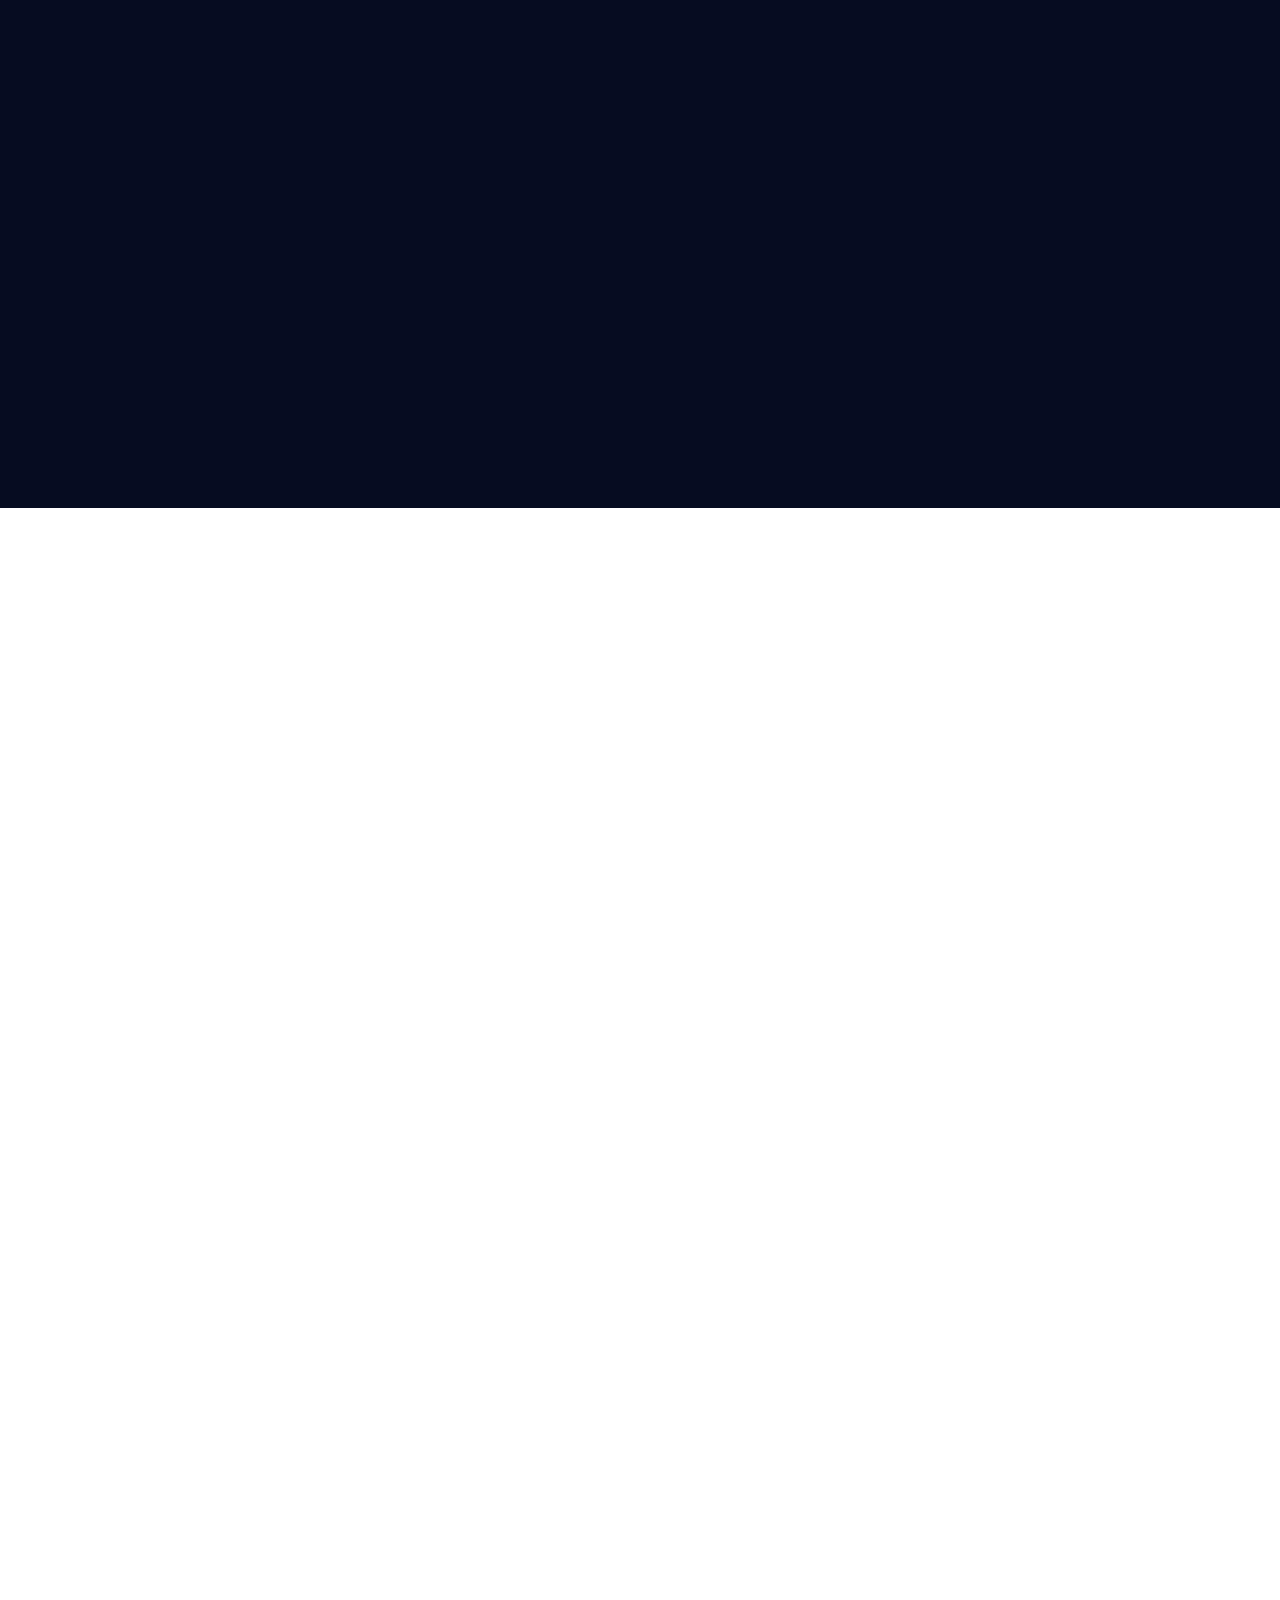
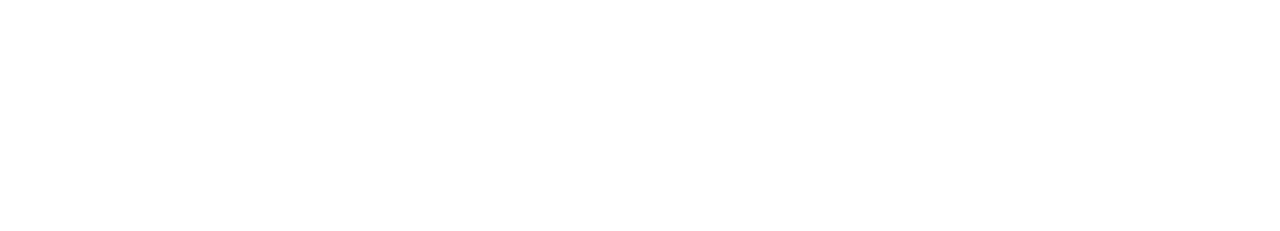
==== commit 308c6a72: "modification" ====
--- a/a-propos.html
+++ b/a-propos.html
@@ -63,9 +63,6 @@
                 <div class="container">
                     <h1 data-aos="fade-up" data-aos-duration="2500">Nousejen</h1>
                     <p data-aos="fade-up" data-aos-duration="2800">Une autre vision pour une autre jeunesse!</p>
-                    <a class="btn btn-unique btn-md" href="#aPropos" data-aos="fade-up" data-aos-duration="3000">
-                        <i class="fas fa-arrow-down fa-3x"></i>
-                    </a>
                 </div>
             </div>
         </div>
@@ -73,7 +70,7 @@
 
 
     <div class="container-fluid specialBg pt-5" id="aPropos" data-aos="fade-up" data-aos-duration="1000">
-        <div class="row ap">
+        <div class="row ap d-flex justify-content-center">
             <div class="col-md-6 miColumna py-5 p-md-5" data-aos="fade-up" data-aos-duration="1000">
                 <div class="myBox">
                     <div class="myContent">
@@ -105,21 +102,6 @@
                     </div>
                 </div>
             </div>
-            <div class="col-md-6 miColumna py-5 p-md-5" data-aos="fade-up" data-aos-duration="1000">
-                <div class="myBox">
-                    <div class="myContent">
-                        <h2>03</h2>
-                        <h3>Valeurs</h3>
-                        <p>
-                            Lorem ipsum dolor sit amet, consectetur adipisicing elit. Iusto, eum fuga odit voluptatum reiciendis nesciunt, corporis excepturi neque reprehenderit libero.
-                        </p>
-                        <p>
-                            Lorem ipsum dolor sit amet, consectetur adipisicing elit. Quam omnis similique suscipit ratione blanditiis, nihil eaque reiciendis adipisci beatae sit.
-                        </p>
-                        <p class="mySlogan">Une autre vision pour une autre jeunesse!</p>
-                    </div>
-                </div>
-            </div>
             <div class="col-md-6 miColumna py-5 p-md-5" data-aos="fade-up" data-aos-duration="2000">
                 <div class="myBox">
                     <div class="myContent">
@@ -139,339 +121,120 @@
             </div>
         </div>
     </div>
-    <!--
-    <div class="container-fluid py-5" data-aos="fade-up" data-aos-duration="1000">
-        <div class="container text-center" id="team">
-            <div class="row d-flex justify-content-center align-items-center">
-                <div class="col-6 col-md-3 my-3" data-aos="fade-up" data-aos-duration="1500">
-                    <div class="myCard hoverable">
-                        <div class="frontCard">
-                            <img src="images/team/1.JPG" class="" alt="">
-                                                      <img src="images/team/1.JPG" class="img-fluid img-thumbnail" alt="">
-              </div>
-                        <div class="backCard">
-                            <div class="details">
-                                <h5>Rodrigue PAULIDOR<br><span>Coordonnateur général</span></h5>
-                                <div class="reseauxSociaux">
-                                    <a href="">
-                                        <i class="fab fa-facebook-f fa-2x"> </i>
-                                    </a>
-                                    <a href="">
-                                        <i class="fab fa-twitter fa-2x"> </i>
-
-                                    </a>
-                                    <a href="">
-                                        <i class="fab fa-linkedin-in fa-2x"> </i>
-
-                                    </a>
-                                    <a href="">
-                                        <i class="fab fa-instagram fa-2x"> </i>
-                                    </a>
-                                </div>
-                            </div>
-                        </div>
-                    </div>
-                </div>
-                <div class="col-6 col-md-3 my-3" data-aos="fade-up" data-aos-duration="1500">
-                    <div class="myCard hoverable">
-                        <div class="frontCard">
-                            <img src="images/team/2.JPG" class="" alt="">
-                        </div>
-                        <div class="backCard">
-                            <div class="details">
-                                <h5>Stéphano JEAN-CHARLES<br><span>Coordonnateur adjoint</span></h5>
-                                <div class="reseauxSociaux">
-                                    <a href="">
-                                        <i class="fab fa-facebook-f fa-2x"> </i>
-                                    </a>
-                                    <a href="">
-                                        <i class="fab fa-twitter fa-2x"> </i>
-
-                                    </a>
-                                    <a href="">
-                                        <i class="fab fa-linkedin-in fa-2x"> </i>
-
-                                    </a>
-                                    <a href="">
-                                        <i class="fab fa-instagram fa-2x"> </i>
-                                    </a>
-                                </div>
-                            </div>
-                        </div>
-                    </div>
-                </div>
-                <div class="col-6 col-md-3 my-3" data-aos="fade-up" data-aos-duration="1500">
-                    <div class="myCard hoverable">
-                        <div class="frontCard">
-                            <img src="images/team/3.JPG" class="" alt="">
-                        </div>
-                        <div class="backCard">
-                            <div class="details">
-                                <h5>Paul Evens AUGUSTIN<br><span>Secrétaire général</span></h5>
-                                <div class="reseauxSociaux">
-                                    <a href="">
-                                        <i class="fab fa-facebook-f fa-2x"> </i>
-                                    </a>
-                                    <a href="">
-                                        <i class="fab fa-twitter fa-2x"> </i>
-
-                                    </a>
-                                    <a href="">
-                                        <i class="fab fa-linkedin-in fa-2x"> </i>
-
-                                    </a>
-                                    <a href="">
-                                        <i class="fab fa-instagram fa-2x"> </i>
-                                    </a>
-                                </div>
-                            </div>
-                        </div>
-                    </div>
-                </div>
-                <div class="col-6 col-md-3 my-3" data-aos="fade-up" data-aos-duration="1500">
-                    <div class="myCard hoverable">
-                        <div class="frontCard">
-                            <img src="images/team/4.JPG" class="" alt="">
-                        </div>
-                        <div class="backCard">
-                            <div class="details">
-                                <h5>David ANDRE<br><span>Trésorier</span></h5>
-                                <div class="reseauxSociaux">
-                                    <a href="">
-                                        <i class="fab fa-facebook-f fa-2x"> </i>
-                                    </a>
-                                    <a href="">
-                                        <i class="fab fa-twitter fa-2x"> </i>
-
-                                    </a>
-                                    <a href="">
-                                        <i class="fab fa-linkedin-in fa-2x"> </i>
-
-                                    </a>
-                                    <a href="">
-                                        <i class="fab fa-instagram fa-2x"> </i>
-                                    </a>
-                                </div>
-                            </div>
-                        </div>
-                    </div>
-                </div>
-                <div class="col-6 col-md-3 my-3" data-aos="fade-up" data-aos-duration="1500">
-                    <div class="myCard hoverable">
-                        <div class="frontCard">
-                            <img src="images/team/5.JPG" class="" alt="">
-                        </div>
-                        <div class="backCard">
-                            <div class="details">
-                                <h5>Juvens CADET<br><span>Trésorier</span></h5>
-                                <div class="reseauxSociaux">
-                                    <a href="">
-                                        <i class="fab fa-facebook-f fa-2x"> </i>
-                                    </a>
-                                    <a href="">
-                                        <i class="fab fa-twitter fa-2x"> </i>
-
-                                    </a>
-                                    <a href="">
-                                        <i class="fab fa-linkedin-in fa-2x"> </i>
-
-                                    </a>
-                                    <a href="">
-                                        <i class="fab fa-instagram fa-2x"> </i>
-                                    </a>
-                                </div>
-                            </div>
-                        </div>
-                    </div>
-                </div>
-                <div class="col-6 col-md-3 my-3" data-aos="fade-up" data-aos-duration="1500">
-                    <div class="myCard hoverable">
-                        <div class="frontCard">
-                            <img src="images/team/6.JPG" class="" alt="">
-                        </div>
-                        <div class="backCard">
-                            <div class="details">
-                                <h5>Stevenson DOMINIQUE<br><span>Responsable Logistiques</span></h5>
-                                <div class="reseauxSociaux">
-                                    <a href="">
-                                        <i class="fab fa-facebook-f fa-2x"> </i>
-                                    </a>
-                                    <a href="">
-                                        <i class="fab fa-twitter fa-2x"> </i>
-
-                                    </a>
-                                    <a href="">
-                                        <i class="fab fa-linkedin-in fa-2x"> </i>
-
-                                    </a>
-                                    <a href="">
-                                        <i class="fab fa-instagram fa-2x"> </i>
-                                    </a>
-                                </div>
-                            </div>
-                        </div>
-                    </div>
-                </div>
-                <div class="col-6 col-md-3 my-3" data-aos="fade-up" data-aos-duration="1500">
-                    <div class="myCard hoverable">
-                        <div class="frontCard">
-                            <img src="images/team/7.JPG" class="" alt="">
-                        </div>
-                        <div class="backCard">
-                            <div class="details">
-                                <h5>Jessica Gaëlle FELIX <br><span>Responsable des Relations Publiques</span></h5>
-                                <div class="reseauxSociaux">
-                                    <a href="">
-                                        <i class="fab fa-facebook-f fa-2x"> </i>
-                                    </a>
-                                    <a href="">
-                                        <i class="fab fa-twitter fa-2x"> </i>
-
-                                    </a>
-                                    <a href="">
-                                        <i class="fab fa-linkedin-in fa-2x"> </i>
-
-                                    </a>
-                                    <a href="">
-                                        <i class="fab fa-instagram fa-2x"> </i>
-                                    </a>
-                                </div>
-                            </div>
-                        </div>
-                    </div>
-                </div>
-                <div class="col-6 col-md-3 my-3" data-aos="fade-up" data-aos-duration="1500">
-                    <div class="myCard hoverable">
-                        <div class="frontCard">
-                            <img src="images/team/8.JPG" class="" alt="">
-                        </div>
-                        <div class="backCard">
-                            <div class="details">
-                                <h5>Syndie Edwidge Francesca ALCE<br><span>Responsable des Relations Publiques</span></h5>
-                                <div class="reseauxSociaux">
-                                    <a href="">
-                                        <i class="fab fa-facebook-f fa-2x"> </i>
-                                    </a>
-                                    <a href="">
-                                        <i class="fab fa-twitter fa-2x"> </i>
-
-                                    </a>
-                                    <a href="">
-                                        <i class="fab fa-linkedin-in fa-2x"> </i>
-
-                                    </a>
-                                    <a href="">
-                                        <i class="fab fa-instagram fa-2x"> </i>
-                                    </a>
-                                </div>
-                            </div>
-                        </div>
-                    </div>
-                </div>
-            </div>
-        </div>
-    </div>-->
+
     <div class="container py-5" data-aos="fade-up" data-aos-duration="1000" id="ourTeam">
         <h2 class="py-3" data-aos="fade-up" data-aos-duration="1000">Notre équipe</h2>
         <div class="row">
-            <!--
-        <div class="col-md-3 col-6">
-            <img src="images/team/1.JPG" class="img-fluid" alt="">
-        </div>-->
-            <div class="col-md-3 col-6 mb-4" data-aos="fade-up" data-aos-duration="1500">
+            <div class="col-md-3 mb-4" data-aos="fade-up" data-aos-duration="1500">
                 <div class="view zoom overlay hoverable">
                     <img class="img-fluid img-thumbnail" src="images/team/1.JPG" alt="image">
-                    <div class="mask pattern-6  bgGradient">
-                        <h4 class="pt-md-2">Rodrigue PAULIDOR</h4>
-                        <p>Coordonateur général</p>
-                        <p class="border">
-                            <em>Étudiant en Médecine à la Faculté de Médecine et de Pharmacie de l’UEH
-                            </em>
-                        </p>
-                    </div>
-                </div>
-            </div>
-            <div class="col-md-3 col-6 mb-4" data-aos="fade-up" data-aos-duration="1500" data-aos-delay="100">
+                    <div class="mask pattern-6 bgGradient">
+                        <div class="centrar">
+                            <h4>Rodrigue PAULIDOR</h4>
+                            <p class="py-2">Coordonateur général</p>
+                            <p class="border">
+                                <em>Diplômé en Médecine à la Faculté de Médecine et de Pharmacie de l’UEH
+                                </em>
+                            </p>
+                        </div>
+                    </div>
+                </div>
+            </div>
+            <div class="col-md-3 mb-4" data-aos="fade-up" data-aos-duration="1500" data-aos-delay="100">
                 <div class="view zoom overlay">
                     <img class="img-fluid img-thumbnail" src="images/team/2.JPG" alt="image">
-                    <div class="mask pattern-6  bgGradient">
-                        <h4 class="pt-md-2">Stéphano JEAN-CHARLES</h4>
-                        <p>Coordonateur adjoint</p>
-                        <p class="border">
-                            <em>Diplômé des écoles d’Auxiliaire Infirmier Polyvalent par l’accord tripartite Brésil-Cuba-Haïti / Étudiant en psychologie et en philosophie à la Faculté d’Ethnologie et de l’École Normale Supérieur de l’UEH respectivement</em>
-                        </p>
-                    </div>
-                </div>
-            </div>
-            <div class="col-md-3 col-6 mb-4" data-aos="fade-up" data-aos-duration="1500" data-aos-delay="300">
+                    <div class="mask pattern-6 bgGradient">
+                        <div class="centrar">
+                            <h4>Stéphano JEAN-CHARLES</h4>
+                            <p class="py-2">Coordonateur adjoint</p>
+                            <p class="border">
+                                <em>Diplômé des écoles d’Auxiliaire Infirmier Polyvalent par l’accord tripartite Brésil-Cuba-Haïti / Étudiant en psychologie et en philosophie à la Faculté d’Ethnologie et de l’École Normale Supérieur de l’UEH respectivement</em>
+                            </p>
+                        </div>
+                    </div>
+                </div>
+            </div>
+            <div class="col-md-3 mb-4" data-aos="fade-up" data-aos-duration="1500" data-aos-delay="300">
                 <div class="view zoom overlay">
                     <img class="img-fluid img-thumbnail" src="images/team/3.JPG" alt="image">
-                    <div class="mask pattern-6  bgGradient">
-                        <h4 class="pt-md-2">Paul Evens AUGUSTIN</h4>
-                        <p>Secrétaire général</p>
-                        <p class="border">
-                            <em>Étudiant de la Faculté des Sciences Humaines de l’UEH / Étudiant en sciences économiques à l’Institut des Hautes Études Commerciales et Économiques</em>
-                        </p>
-                    </div>
-                </div>
-            </div>
-            <div class="col-md-3 col-6 mb-4" data-aos="fade-up" data-aos-duration="1500" data-aos-delay="500">
+                    <div class="mask pattern-6 bgGradient">
+                        <div class="centrar">
+                            <h4>Paul Evens AUGUSTIN</h4>
+                            <p class="py-2">Secrétaire général</p>
+                            <p class="border">
+                                <em>Étudiant de la Faculté des Sciences Humaines de l’UEH / Étudiant en sciences économiques à l’Institut des Hautes Études Commerciales et Économiques</em>
+                            </p>
+                        </div>
+                    </div>
+                </div>
+            </div>
+            <div class="col-md-3 mb-4" data-aos="fade-up" data-aos-duration="1500" data-aos-delay="500">
                 <div class="view zoom overlay">
                     <img class="img-fluid img-thumbnail" src="images/team/4.JPG" alt="image">
-                    <div class="mask pattern-6  bgGradient">
-                        <h4 class="pt-md-2">David ANDRE</h4>
-                        <p>Trésorier</p>
-                        <p class="border">
-                            <em>Diplômé en sciences comptables à l’Université de Port-au-Prince</em>
-                        </p>
-                    </div>
-                </div>
-            </div>
-            <div class="col-md-3 col-6 mb-4" data-aos="fade-up" data-aos-duration="1500" data-aos-delay="700">
+                    <div class="mask pattern-6 bgGradient">
+                        <div class="centrar">
+                            <h4>David ANDRE</h4>
+                            <p class="py-2">Trésorier</p>
+                            <p class="border">
+                                <em>Diplômé en sciences comptables à l’Université de Port-au-Prince</em>
+                            </p>
+                        </div>
+                    </div>
+                </div>
+            </div>
+            <div class="col-md-3 mb-4" data-aos="fade-up" data-aos-duration="1500" data-aos-delay="700">
                 <div class="view zoom overlay">
                     <img class="img-fluid img-thumbnail" src="images/team/5.JPG" alt="image">
-                    <div class="mask pattern-6  bgGradient">
-                        <h4 class="pt-md-2">Juvens CADET </h4>
-                        <p>Trésorier</p>
-                        <p class="border">
-                            <em>Étudiant en sciences comptables à l’Université de Port-au-Prince</em>
-                        </p>
-                    </div>
-                </div>
-            </div>
-            <div class="col-md-3 col-6 mb-4" data-aos="fade-up" data-aos-duration="1500"  data-aos-delay="900">
+                    <div class="mask pattern-6 bgGradient">
+                        <div class="centrar">
+                            <h4>Juvens CADET </h4>
+                            <p class="py-2">Trésorier</p>
+                            <p class="border">
+                                <em>Étudiant en sciences comptables à l’Université de Port-au-Prince</em>
+                            </p>
+                        </div>
+                    </div>
+                </div>
+            </div>
+            <div class="col-md-3 mb-4" data-aos="fade-up" data-aos-duration="1500" data-aos-delay="900">
                 <div class="view zoom overlay">
                     <img class="img-fluid img-thumbnail" src="images/team/6.JPG" alt="image">
-                    <div class="mask pattern-6  bgGradient">
-                        <h4 pt-md-2>Stevenson DOMINIQUE </h4>
-                        <p>Responsable logistiques</p>
-                        <p class="border">
-                            <em> Étudiant en science de l’éducation à l’Université Lumière.</em>
-                        </p>
-                    </div>
-                </div>
-            </div>
-            <div class="col-md-3 col-6 mb-4" data-aos="fade-up" data-aos-duration="1500"  data-aos-delay="1100">
+                    <div class="mask pattern-6 bgGradient">
+                        <div class="centrar">
+                            <h4>Stevenson DOMINIQUE </h4>
+                            <p class="py-2">Responsable logistiques</p>
+                            <p class="border">
+                                <em> Étudiant en science de l’éducation à l’Université Lumière.</em>
+                            </p>
+                        </div>
+                    </div>
+                </div>
+            </div>
+            <div class="col-md-3 mb-4" data-aos="fade-up" data-aos-duration="1500" data-aos-delay="1100">
                 <div class="view zoom overlay">
                     <img class="img-fluid img-thumbnail" src="images/team/7.JPG" alt="image">
                     <div class="mask pattern-6 bgGradient">
-                        <h4 class="pt-md-2">Jessica Gaëlle FELIX </h4>
-                        <p>Responsable des relations publiques</p>
-                        <p class="border">
-                            <em>Diplômé secrétariat Bilingue à l’École d’informatique de commerce, et de recherche scientifique, Skynet center</em>
-                        </p>
-                    </div>
-                </div>
-            </div>
-            <div class="col-md-3 col-6 mb-4" data-aos="fade-up" data-aos-duration="1500"  data-aos-delay="1300">
+                        <div class="centrar">
+                            <h4>Jessica Gaëlle FELIX </h4>
+                            <p class="py-2">Responsable des relations publiques</p>
+                            <p class="border">
+                                <em>Diplômée en secrétariat Bilingue à l’École d’informatique de commerce, et de recherche scientifique, Skynet Center</em>
+                            </p>
+                        </div>
+                    </div>
+                </div>
+            </div>
+            <div class="col-md-3 mb-4" data-aos="fade-up" data-aos-duration="1500" data-aos-delay="1300">
                 <div class="view zoom overlay">
                     <img class="img-fluid img-thumbnail" src="images/team/8.JPG" alt="image">
                     <div class="mask pattern-6 bgGradient">
-                        <h4 class="pt-md-2">Syndie Edwidge Francesca ALCE </h4>
-                        <p>Responsable des relations publiques</p>
-                        <p class="border">
-                            <em>Étudiante en Sciences Juridiques à l’Université de la Fondation Aristide</em>
-                        </p>
+                        <div class="centrar">
+                            <h4>Syndie Edwidge Francesca ALCE </h4>
+                            <p class="py-2">Responsable des relations publiques</p>
+                            <p class="border">
+                                <em>Étudiante à FDSE/UEH</em>
+                            </p>
+                        </div>
                     </div>
                 </div>
             </div>
@@ -481,7 +244,7 @@
 
 
 
-     <!-- Footer -->
+    <!-- Footer -->
     <footer class="page-footer font-small teal darken-1" data-aos="fade-up" data-aos-duration="1000">
 
         <!-- Footer Elements -->
